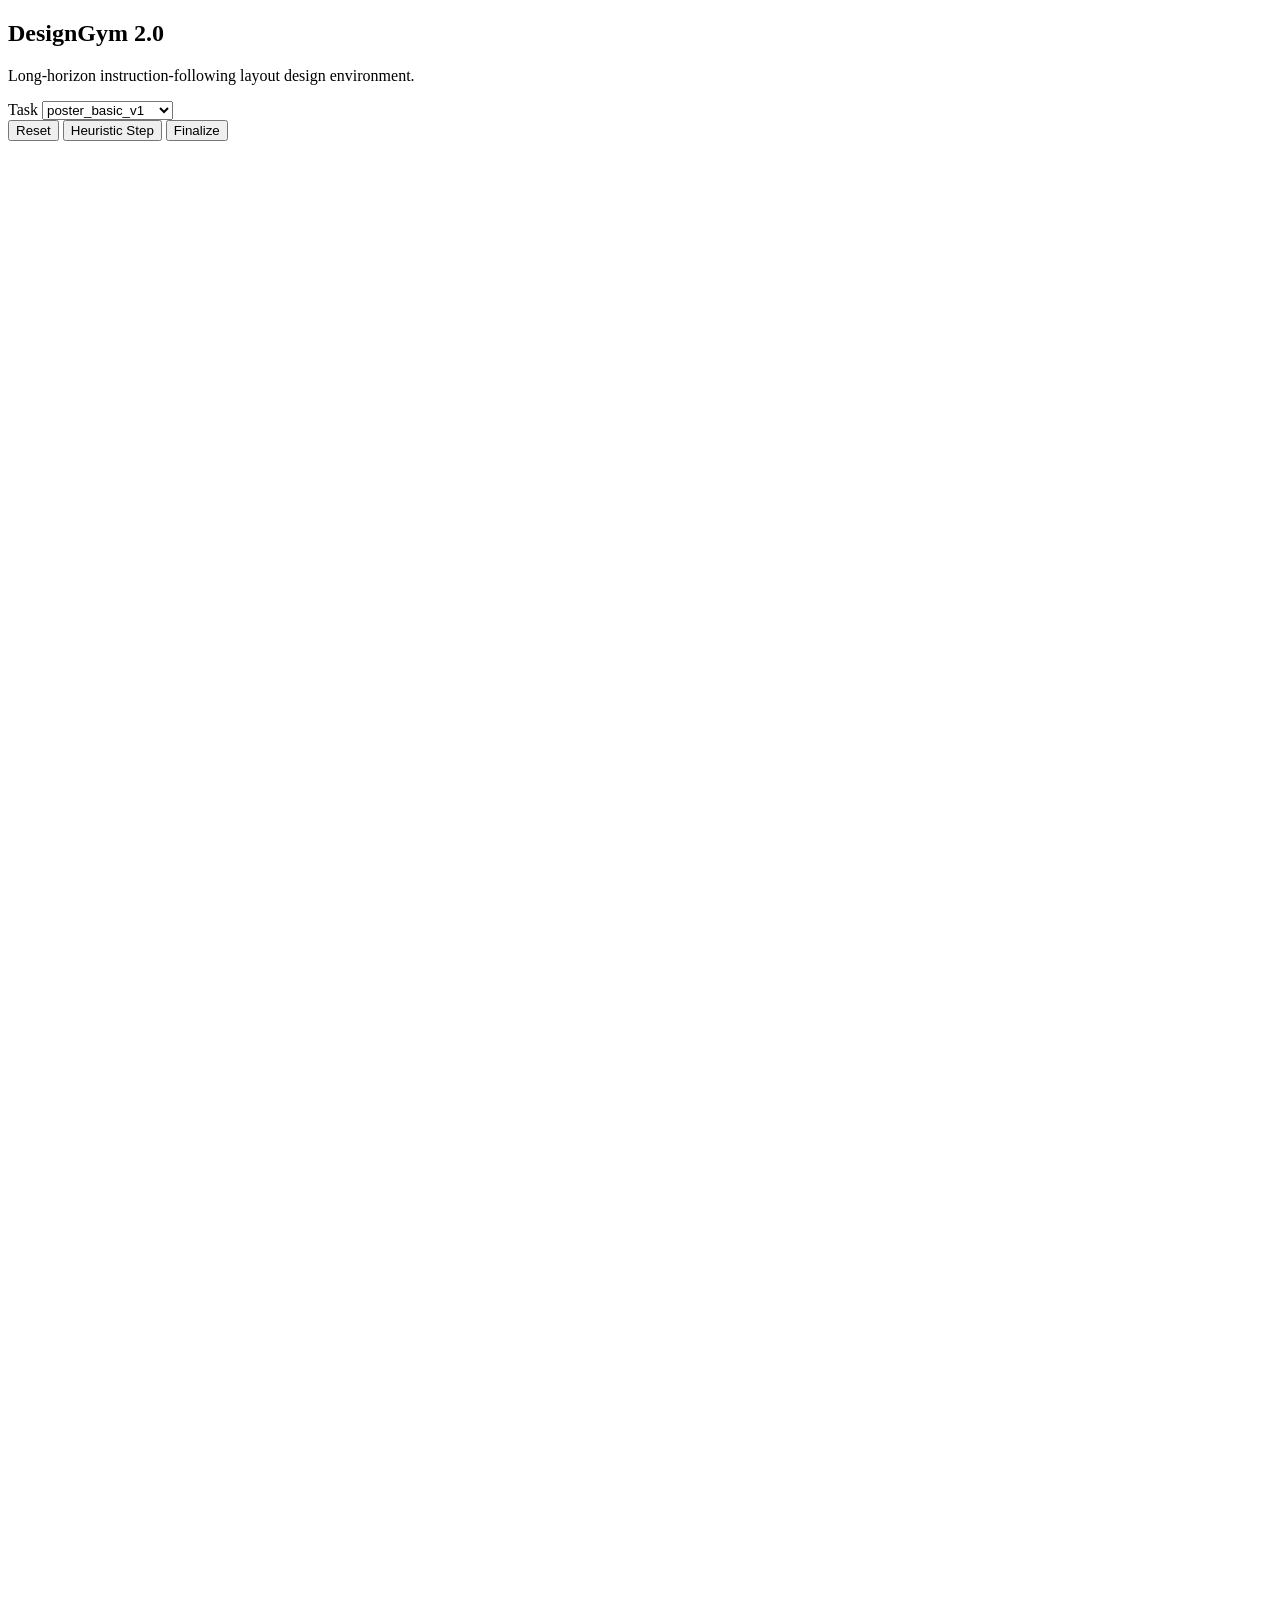
==== web/index.html @ 19723fe8 "Bust Space web UI cache" ====
<!DOCTYPE html>
<html>
<head>
  <meta charset="utf-8" />
  <title>DesignGym 2.0 Demo</title>
  <link rel="stylesh<link rel="stylesheet" href="/web/style.css?v=5" />
</head>
<body>
  <main>
    <section class="panel">
      <h1>DesignGym 2.0</h1>
      <p>Long-horizon instruction-following layout design environment.</p>

      <label>Task</label>
      <select id="task">
        <option value="poster_basic_v1">poster_basic_v1</option>
        <option value="editorial_cover_v1">editorial_cover_v1</option>
        <option value="dense_flyer_v1">dense_flyer_v1</option>
      </select>

      <div class="buttons">
        <button id="reset">Reset</button>
        <button id="step">Heuristic Step</button>
        <button id="finalize">Finalize</button>
      </div>

      <pre id="brief"></pre>
      <pre id="metrics"></pre>
    </section>

    <section class="canvas-panel">
      <svg id="canvas" viewBox="0 0 800 1000"></svg>
      <pre id="history"></pre>
    </section>
  </main>

<script src="/web/app.js?v=5"></script>
</body>
</html>
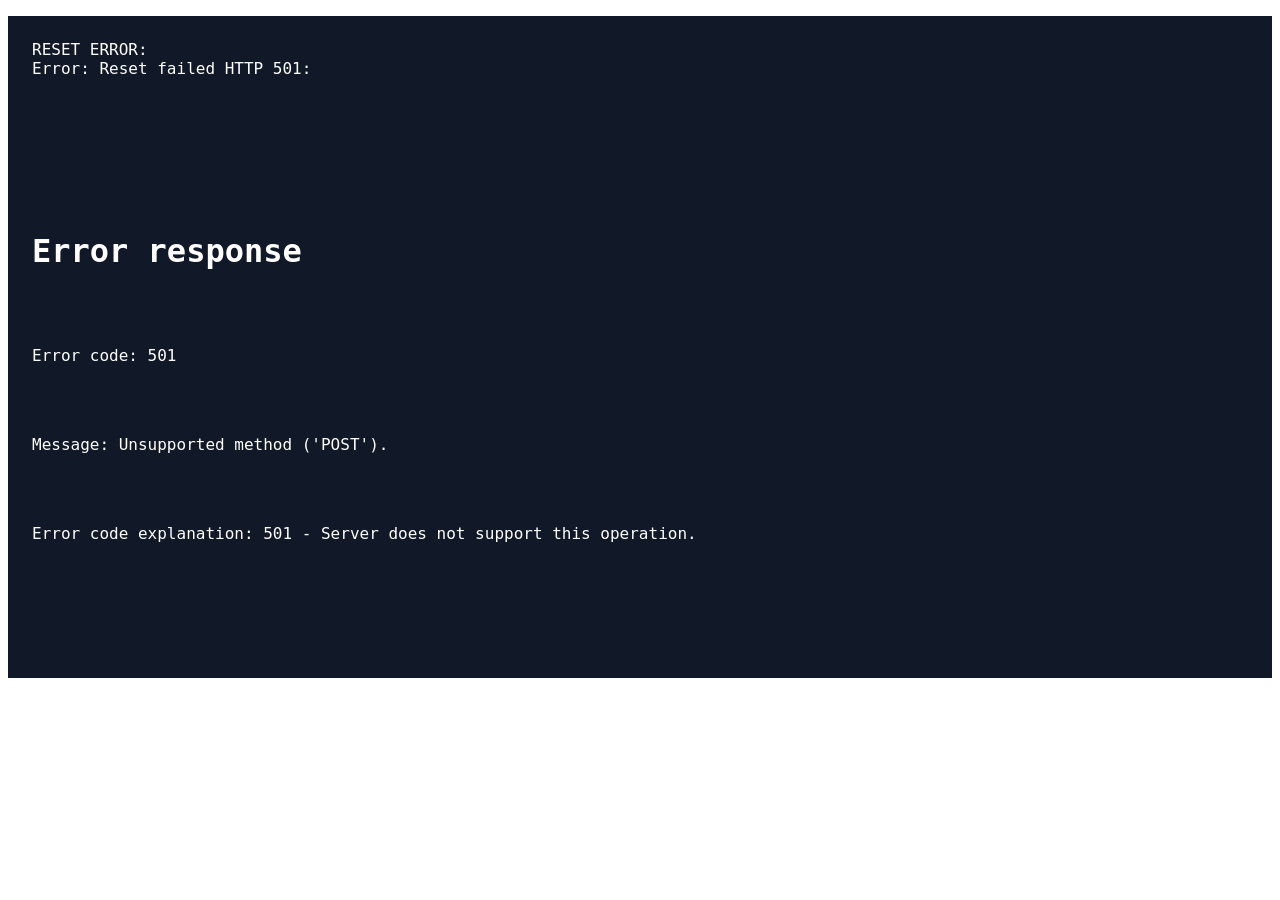
==== commit b6fa39b6: "Fix HF Space web UI routing" ====
--- a/web/index.html
+++ b/web/index.html
@@ -3,7 +3,7 @@
 <head>
   <meta charset="utf-8" />
   <title>DesignGym 2.0 Demo</title>
-  <link rel="stylesh<link rel="stylesheet" href="/web/style.css?v=5" />
+<link rel="stylesheet" href="/web/style.css?v=5" />
 </head>
 <body>
   <main>
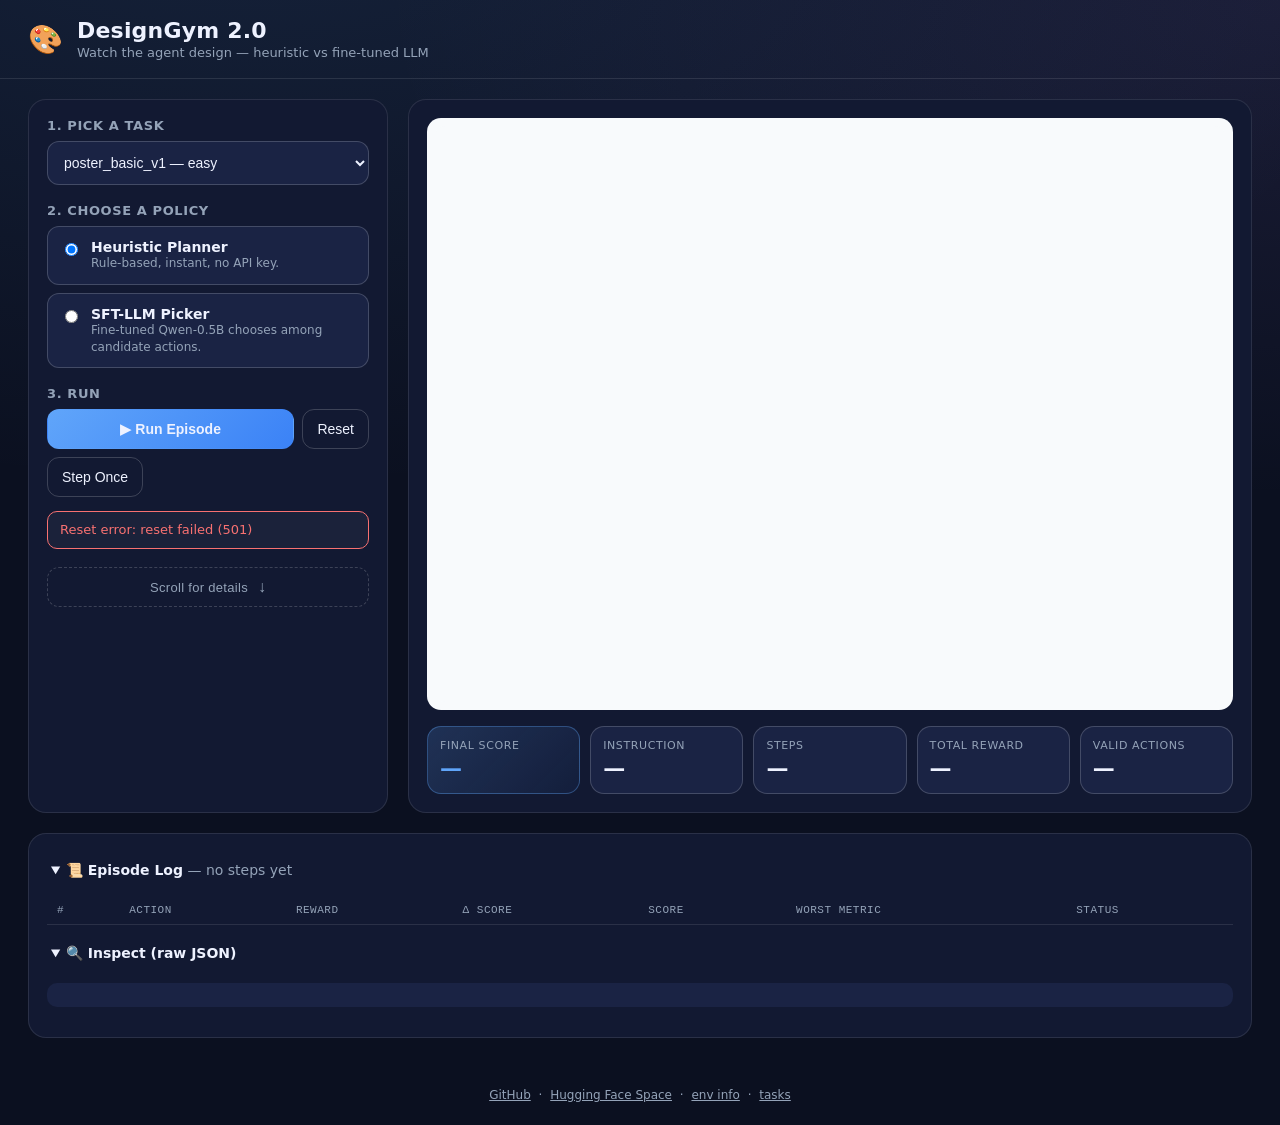
==== commit e10cbd57: "Round 2: live demo + blog + GRPO+BoN pipeline polish - web: rebuild demo UI as task picker + policy " ====
--- a/web/index.html
+++ b/web/index.html
@@ -1,39 +1,129 @@
 <!DOCTYPE html>
-<html>
+<html lang="en">
 <head>
   <meta charset="utf-8" />
-  <title>DesignGym 2.0 Demo</title>
-<link rel="stylesheet" href="/web/style.css?v=5" />
+  <title>DesignGym 2.0 — Live Demo</title>
+  <meta name="viewport" content="width=device-width, initial-scale=1" />
+  <link rel="stylesheet" href="/web/style.css?v=10" />
 </head>
 <body>
+  <header class="topbar">
+    <div class="brand">
+      <span class="logo">🎨</span>
+      <div>
+        <h1>DesignGym 2.0</h1>
+        <p class="tag">Watch the agent design — heuristic vs fine-tuned LLM</p>
+      </div>
+    </div>
+  </header>
+
   <main>
-    <section class="panel">
-      <h1>DesignGym 2.0</h1>
-      <p>Long-horizon instruction-following layout design environment.</p>
-
-      <label>Task</label>
-      <select id="task">
-        <option value="poster_basic_v1">poster_basic_v1</option>
-        <option value="editorial_cover_v1">editorial_cover_v1</option>
-        <option value="dense_flyer_v1">dense_flyer_v1</option>
+    <section class="control-panel">
+      <h2>1. Pick a task</h2>
+      <select id="task" class="big-select">
+        <option value="poster_basic_v1">poster_basic_v1 — easy</option>
+        <option value="editorial_cover_v1">editorial_cover_v1 — medium</option>
+        <option value="dense_flyer_v1">dense_flyer_v1 — hard</option>
       </select>
 
-      <div class="buttons">
-        <button id="reset">Reset</button>
-        <button id="step">Heuristic Step</button>
-        <button id="finalize">Finalize</button>
+      <h2>2. Choose a policy</h2>
+      <div class="policy-pick">
+        <label class="policy-card" data-policy="heuristic">
+          <input type="radio" name="policy" value="heuristic" checked />
+          <div>
+            <strong>Heuristic Planner</strong>
+            <span>Rule-based, instant, no API key.</span>
+          </div>
+        </label>
+        <label class="policy-card" data-policy="sft" id="policy-sft">
+          <input type="radio" name="policy" value="sft" />
+          <div>
+            <strong>SFT-LLM Picker</strong>
+            <span>Fine-tuned Qwen-0.5B chooses among candidate actions.</span>
+          </div>
+        </label>
       </div>
 
-      <pre id="brief"></pre>
-      <pre id="metrics"></pre>
+      <h2>3. Run</h2>
+      <div class="actions">
+        <button id="run" class="primary">▶ Run Episode</button>
+        <button id="reset" class="ghost">Reset</button>
+        <button id="step" class="ghost">Step Once</button>
+      </div>
+
+      <div id="status" class="status muted">Idle. Pick a task and click Run.</div>
+
+      <button id="scroll-details" class="scroll-pointer" type="button" aria-label="Scroll to episode details">
+        <span class="scroll-pointer-text">Scroll for details</span>
+        <span class="scroll-pointer-arrow" aria-hidden="true">↓</span>
+      </button>
     </section>
 
     <section class="canvas-panel">
-      <svg id="canvas" viewBox="0 0 800 1000"></svg>
-      <pre id="history"></pre>
+      <div class="canvas-wrap">
+        <svg id="canvas" viewBox="0 0 800 1000" preserveAspectRatio="xMidYMid meet"></svg>
+      </div>
+
+      <div class="scoreboard">
+        <div class="score-card primary-score">
+          <span class="label">Final Score</span>
+          <strong id="score-final">—</strong>
+        </div>
+        <div class="score-card">
+          <span class="label">Instruction</span>
+          <strong id="score-instr">—</strong>
+        </div>
+        <div class="score-card">
+          <span class="label">Steps</span>
+          <strong id="score-steps">—</strong>
+        </div>
+        <div class="score-card">
+          <span class="label">Total Reward</span>
+          <strong id="score-reward">—</strong>
+        </div>
+        <div class="score-card">
+          <span class="label">Valid Actions</span>
+          <strong id="score-valid">—</strong>
+        </div>
+      </div>
     </section>
   </main>
 
-<script src="/web/app.js?v=5"></script>
+  <section class="log-panel">
+    <details open>
+      <summary><strong>📜 Episode Log</strong> <span id="log-count" class="muted">— no steps yet</span></summary>
+      <table id="log-table">
+        <thead>
+          <tr>
+            <th>#</th>
+            <th>Action</th>
+            <th>Reward</th>
+            <th>Δ Score</th>
+            <th>Score</th>
+            <th>Worst metric</th>
+            <th>Status</th>
+          </tr>
+        </thead>
+        <tbody id="log-body"></tbody>
+      </table>
+    </details>
+
+    <details open>
+      <summary><strong>🔍 Inspect (raw JSON)</strong></summary>
+      <pre id="raw-summary" class="raw"></pre>
+    </details>
+  </section>
+
+  <footer>
+    <a href="https://github.com/canboyedits/DesignGym" target="_blank">GitHub</a>
+    ·
+    <a href="https://huggingface.co/spaces/yashvyasop/DesignGym" target="_blank">Hugging Face Space</a>
+    ·
+    <a href="/info" target="_blank">env info</a>
+    ·
+    <a href="/tasks" target="_blank">tasks</a>
+  </footer>
+
+  <script src="/web/app.js?v=10"></script>
 </body>
-</html>+</html>
--- a/web/style.css
+++ b/web/style.css
@@ -0,0 +1,278 @@
+:root {
+  --bg: #0b1020;
+  --panel: #121932;
+  --panel-2: #1a2344;
+  --line: rgba(255, 255, 255, 0.10);
+  --line-2: rgba(255, 255, 255, 0.18);
+  --text: #eef2ff;
+  --muted: #94a3b8;
+  --accent: #60a5fa;
+  --accent-strong: #3b82f6;
+  --green: #34d399;
+  --amber: #fbbf24;
+  --red: #f87171;
+}
+
+* { box-sizing: border-box; }
+
+body {
+  margin: 0;
+  font-family: Inter, system-ui, -apple-system, "Segoe UI", Roboto, Helvetica, Arial, sans-serif;
+  background: radial-gradient(1200px 600px at 20% -10%, rgba(96, 165, 250, 0.12), transparent),
+              radial-gradient(900px 500px at 100% 0%, rgba(167, 139, 250, 0.10), transparent),
+              var(--bg);
+  color: var(--text);
+  min-height: 100vh;
+}
+
+h1, h2, h3 { margin: 0; }
+
+.topbar {
+  display: flex;
+  justify-content: space-between;
+  align-items: center;
+  padding: 18px 28px;
+  border-bottom: 1px solid var(--line);
+}
+
+.brand { display: flex; align-items: center; gap: 14px; }
+.logo { font-size: 28px; }
+.brand h1 { font-size: 22px; letter-spacing: 0.2px; }
+.tag { margin: 2px 0 0; color: var(--muted); font-size: 13px; }
+
+.badges { display: flex; gap: 8px; }
+.badge {
+  font-size: 12px;
+  padding: 6px 10px;
+  border-radius: 999px;
+  border: 1px solid var(--line-2);
+  background: var(--panel);
+  color: var(--text);
+}
+
+main {
+  display: grid;
+  grid-template-columns: 360px 1fr;
+  gap: 20px;
+  padding: 20px 28px;
+}
+
+.control-panel, .canvas-panel, .log-panel {
+  background: var(--panel);
+  border: 1px solid var(--line);
+  border-radius: 18px;
+  padding: 18px;
+}
+
+.control-panel h2 {
+  font-size: 13px;
+  text-transform: uppercase;
+  letter-spacing: 0.6px;
+  color: var(--muted);
+  margin: 18px 0 8px;
+}
+.control-panel h2:first-child { margin-top: 0; }
+
+.big-select {
+  width: 100%;
+  font-size: 14px;
+  padding: 12px;
+  border-radius: 12px;
+  border: 1px solid var(--line-2);
+  background: var(--panel-2);
+  color: var(--text);
+}
+
+.policy-pick { display: flex; flex-direction: column; gap: 8px; }
+.policy-card {
+  display: flex;
+  gap: 10px;
+  align-items: flex-start;
+  padding: 12px;
+  border: 1px solid var(--line-2);
+  border-radius: 12px;
+  background: var(--panel-2);
+  cursor: pointer;
+  transition: border-color 120ms ease, background 120ms ease;
+}
+.policy-card:hover { border-color: var(--accent); }
+.policy-card input { margin-top: 4px; }
+.policy-card div { display: flex; flex-direction: column; }
+.policy-card strong { font-size: 14px; }
+.policy-card span { color: var(--muted); font-size: 12px; line-height: 1.4; }
+
+.actions { display: flex; flex-wrap: wrap; gap: 8px; }
+button {
+  font-size: 14px;
+  padding: 11px 14px;
+  border-radius: 12px;
+  border: 1px solid var(--line-2);
+  background: var(--panel-2);
+  color: var(--text);
+  cursor: pointer;
+  transition: transform 80ms ease, background 120ms ease, border-color 120ms ease;
+}
+button:hover { border-color: var(--accent); }
+button:active { transform: translateY(1px); }
+button.primary {
+  background: linear-gradient(135deg, var(--accent), var(--accent-strong));
+  border-color: transparent;
+  font-weight: 600;
+  flex: 1;
+  min-width: 160px;
+}
+button.ghost { background: transparent; }
+button:disabled { opacity: 0.5; cursor: not-allowed; }
+
+.status {
+  margin-top: 14px;
+  font-size: 13px;
+  padding: 10px 12px;
+  border-radius: 10px;
+  background: rgba(255, 255, 255, 0.04);
+  border: 1px dashed var(--line-2);
+  min-height: 38px;
+}
+.status.running { border-style: solid; border-color: var(--accent); color: var(--accent); }
+.status.success { border-style: solid; border-color: var(--green); color: var(--green); }
+.status.error   { border-style: solid; border-color: var(--red); color: var(--red); }
+.muted { color: var(--muted); }
+
+.scroll-pointer {
+  margin-top: 18px;
+  width: 100%;
+  display: flex;
+  align-items: center;
+  justify-content: center;
+  gap: 10px;
+  padding: 10px 14px;
+  font-size: 13px;
+  color: var(--muted);
+  background: transparent;
+  border: 1px dashed var(--line-2);
+  border-radius: 12px;
+  cursor: pointer;
+  transition: color 120ms ease, border-color 120ms ease, background 120ms ease;
+}
+.scroll-pointer:hover {
+  color: var(--accent);
+  border-color: var(--accent);
+  background: rgba(96, 165, 250, 0.06);
+}
+.scroll-pointer-text { letter-spacing: 0.3px; }
+.scroll-pointer-arrow {
+  font-size: 16px;
+  display: inline-block;
+  animation: scroll-bounce 1.6s ease-in-out infinite;
+}
+@keyframes scroll-bounce {
+  0%, 100% { transform: translateY(0); opacity: 0.85; }
+  50%      { transform: translateY(4px); opacity: 1; }
+}
+@media (prefers-reduced-motion: reduce) {
+  .scroll-pointer-arrow { animation: none; }
+}
+
+.canvas-panel {
+  display: flex;
+  flex-direction: column;
+  gap: 16px;
+}
+.canvas-wrap {
+  background: #f8fafc;
+  border-radius: 14px;
+  padding: 8px;
+  display: flex;
+  justify-content: center;
+}
+#canvas {
+  width: 100%;
+  max-height: 64vh;
+  background: #f8fafc;
+  border-radius: 10px;
+}
+
+.scoreboard {
+  display: grid;
+  grid-template-columns: repeat(5, 1fr);
+  gap: 10px;
+}
+.score-card {
+  background: var(--panel-2);
+  border: 1px solid var(--line-2);
+  border-radius: 14px;
+  padding: 12px;
+  display: flex;
+  flex-direction: column;
+  gap: 4px;
+}
+.score-card .label {
+  font-size: 11px;
+  letter-spacing: 0.6px;
+  text-transform: uppercase;
+  color: var(--muted);
+}
+.score-card strong {
+  font-size: 22px;
+  font-feature-settings: "tnum";
+}
+.score-card.primary-score {
+  background: linear-gradient(135deg, rgba(96, 165, 250, 0.18), rgba(59, 130, 246, 0.05));
+  border-color: rgba(96, 165, 250, 0.35);
+}
+.score-card.primary-score strong { color: var(--accent); }
+
+.log-panel {
+  margin: 0 28px 28px;
+}
+.log-panel details { margin-bottom: 10px; }
+.log-panel summary {
+  cursor: pointer;
+  padding: 10px 4px;
+  font-size: 14px;
+  color: var(--text);
+}
+.log-panel summary:hover { color: var(--accent); }
+
+#log-table {
+  width: 100%;
+  border-collapse: collapse;
+  font-size: 13px;
+  margin-top: 8px;
+  font-family: ui-monospace, SFMono-Regular, Menlo, monospace;
+}
+#log-table th, #log-table td {
+  padding: 8px 10px;
+  border-bottom: 1px solid var(--line);
+  text-align: left;
+}
+#log-table th { color: var(--muted); font-weight: 500; font-size: 11px; text-transform: uppercase; letter-spacing: 0.5px; }
+#log-table td.delta-pos { color: var(--green); }
+#log-table td.delta-neg { color: var(--red); }
+#log-table tr.error-row td { color: var(--amber); }
+
+pre.raw {
+  white-space: pre-wrap;
+  word-break: break-word;
+  background: var(--panel-2);
+  border-radius: 10px;
+  padding: 12px;
+  font-size: 12px;
+  color: #cbd5e1;
+  max-height: 360px;
+  overflow: auto;
+}
+
+footer {
+  text-align: center;
+  padding: 22px;
+  color: var(--muted);
+  font-size: 12px;
+}
+footer a { color: var(--muted); margin: 0 4px; }
+footer a:hover { color: var(--accent); }
+
+@media (max-width: 900px) {
+  main { grid-template-columns: 1fr; }
+  .scoreboard { grid-template-columns: repeat(2, 1fr); }
+}
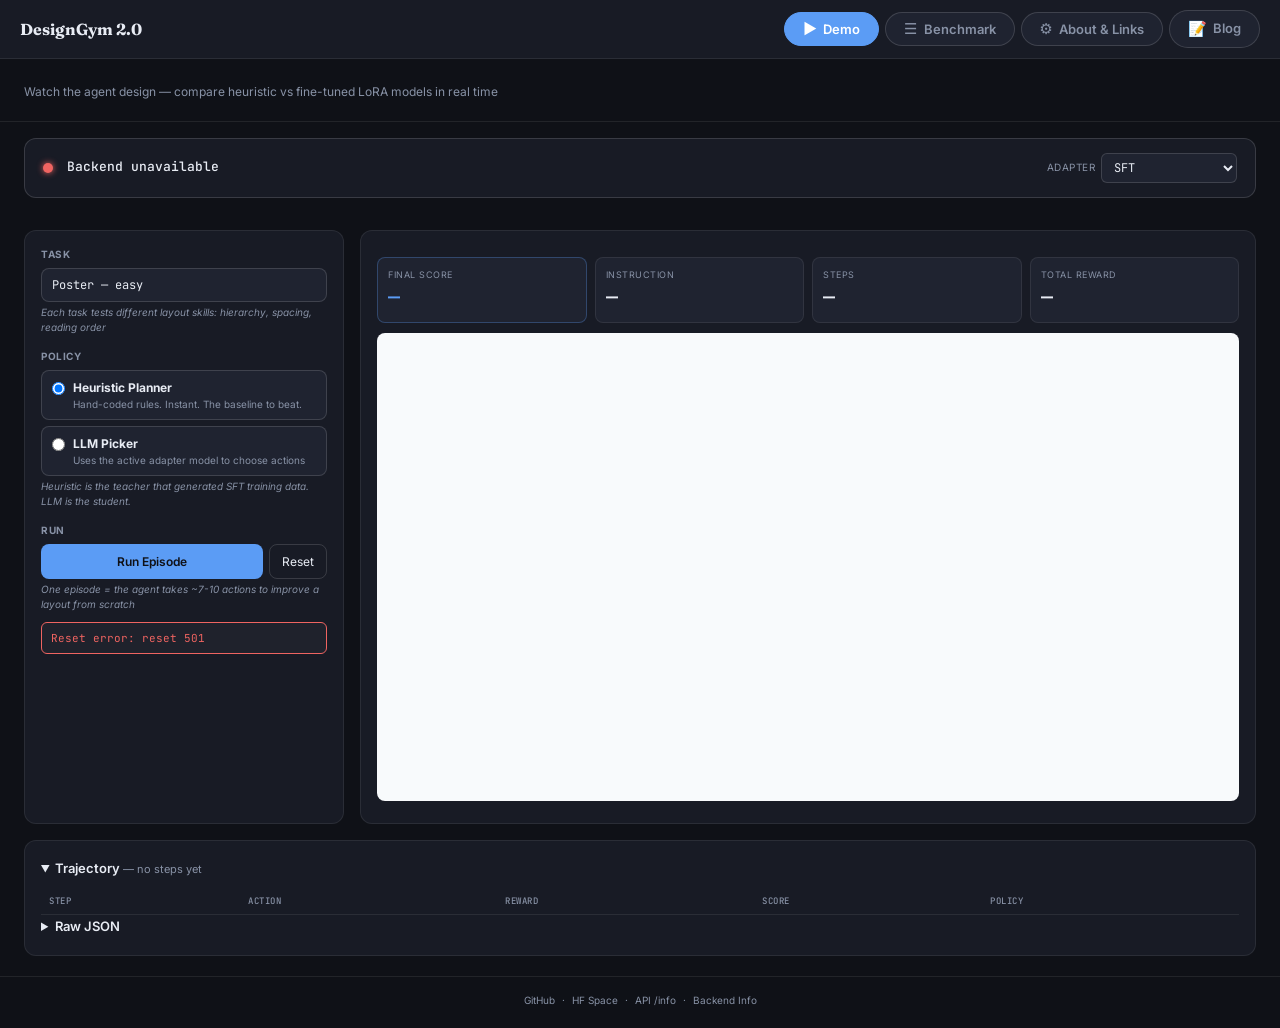
==== commit 4fc044f8: "UI Changes" ====
--- a/web/index.html
+++ b/web/index.html
@@ -4,126 +4,611 @@
   <meta charset="utf-8" />
   <title>DesignGym 2.0 — Live Demo</title>
   <meta name="viewport" content="width=device-width, initial-scale=1" />
-  <link rel="stylesheet" href="/web/style.css?v=10" />
+  <link rel="preconnect" href="https://fonts.googleapis.com" />
+  <link rel="preconnect" href="https://fonts.gstatic.com" crossorigin />
+  <link href="https://fonts.googleapis.com/css2?family=Fraunces:opsz,wght@9..144,400;9..144,700&family=Inter:wght@400;500;600&family=JetBrains+Mono:wght@400;500&display=swap" rel="stylesheet" />
+  <style>
+    :root{
+      --bg:#0f1117;--s1:#181b25;--s2:#1f2330;--s3:#262a38;
+      --bd:rgba(255,255,255,.08);--bd2:rgba(255,255,255,.14);
+      --tx:#e8ecf4;--mt:#8892a6;--ac:#5b9cf5;--gn:#3dd68c;
+      --am:#f0b429;--rd:#ef6461;
+      --ff:'Inter',system-ui,sans-serif;
+      --fm:'JetBrains Mono',ui-monospace,monospace;
+      --fd:'Fraunces',Georgia,serif;
+    }
+    *,*::before,*::after{box-sizing:border-box;margin:0}
+    body{font-family:var(--ff);background:var(--bg);color:var(--tx);line-height:1.5;min-height:100vh}
+    a{color:var(--ac);text-decoration:none}a:hover{text-decoration:underline}
+
+    /* ── NAV TABS ── */
+    .tab-bar{display:flex;gap:6px;padding:10px 20px;background:var(--s1);border-bottom:1px solid var(--bd);position:sticky;top:0;z-index:90;align-items:center}
+    .tab-bar-title{font-family:var(--fd);font-size:16px;font-weight:700;margin-right:auto;white-space:nowrap}
+    .tab-btn{display:inline-flex;align-items:center;gap:6px;padding:8px 18px;font-family:var(--ff);font-size:13px;font-weight:600;color:var(--mt);background:var(--s2);border:1px solid var(--bd2);border-radius:999px;cursor:pointer;transition:all .15s;white-space:nowrap}
+    .tab-btn:hover{color:var(--tx);background:var(--s3);border-color:var(--ac)}
+    .tab-btn.active{color:#fff;background:var(--ac);border-color:var(--ac)}
+    .tab-ico{font-size:15px;line-height:1}
+    .blog-link{display:inline-flex;align-items:center;gap:6px;padding:8px 18px;font-family:var(--ff);font-size:13px;font-weight:600;color:var(--mt);background:var(--s2);border:1px solid var(--bd2);border-radius:999px;cursor:pointer;transition:all .15s;white-space:nowrap;text-decoration:none}
+    .blog-link:hover{color:#fff;background:#d4629a;border-color:#d4629a;text-decoration:none}
+    .tab-page{display:none;padding:0}.tab-page.active{display:block}
+
+    /* ── HEADER ── */
+    .hdr{padding:20px 24px;border-bottom:1px solid var(--bd)}
+    .hdr h1{font-family:var(--fd);font-size:22px;font-weight:700}
+    .hdr-sub{color:var(--mt);font-size:12px;margin-top:4px}
+
+    /* ── BACKEND CARD ── */
+    .bc{margin:16px 24px;background:var(--s1);border:1px solid var(--bd2);border-radius:12px;padding:14px 18px;display:flex;align-items:center;gap:14px;flex-wrap:wrap}
+    .dot{width:10px;height:10px;border-radius:50%;flex-shrink:0}
+    .dot-g{background:var(--gn);box-shadow:0 0 6px var(--gn)}.dot-a{background:var(--am);box-shadow:0 0 6px var(--am)}.dot-r{background:var(--rd);box-shadow:0 0 6px var(--rd)}.dot-m{background:var(--mt)}
+    .bc-info{flex:1;min-width:200px}
+    .bc-lbl{font-family:var(--fm);font-size:13px;font-weight:500}
+    .bc-det{color:var(--mt);font-size:11px;margin-top:2px}
+    .sw{display:flex;align-items:center;gap:6px}
+    .sw label{font-size:10px;color:var(--mt);text-transform:uppercase;letter-spacing:.5px}
+    .sw select{font-family:var(--fm);font-size:12px;padding:5px 8px;border-radius:6px;border:1px solid var(--bd2);background:var(--s2);color:var(--tx)}
+
+    /* ── PANELS ── */
+    .grid2{display:grid;grid-template-columns:320px 1fr;gap:16px;padding:16px 24px}
+    @media(max-width:860px){.grid2{grid-template-columns:1fr}}
+    .pnl{background:var(--s1);border:1px solid var(--bd);border-radius:12px;padding:16px}
+    .pnl h2{font-size:10px;text-transform:uppercase;letter-spacing:.6px;color:var(--mt);margin:14px 0 6px}.pnl h2:first-child{margin-top:0}
+
+    /* controls */
+    .sel{width:100%;font-family:var(--fm);font-size:12px;padding:8px 10px;border-radius:8px;border:1px solid var(--bd2);background:var(--s2);color:var(--tx);-webkit-appearance:none;appearance:none}
+    .pol-pick{display:flex;flex-direction:column;gap:6px}
+    .pol-c{display:flex;gap:8px;align-items:flex-start;padding:8px 10px;border:1px solid var(--bd2);border-radius:8px;background:var(--s2);cursor:pointer;transition:border-color .12s}
+    .pol-c:hover{border-color:var(--ac)}.pol-c input{margin-top:3px}
+    .pol-c div{display:flex;flex-direction:column}.pol-c strong{font-size:12px}.pol-c .desc{color:var(--mt);font-size:10px;line-height:1.4}
+    .help-tip{display:block;color:var(--mt);font-size:10px;margin-top:3px;font-style:italic}
+
+    .acts{display:flex;gap:6px;margin-top:4px}
+    button{font-family:var(--ff);font-size:12px;padding:9px 12px;border-radius:8px;border:1px solid var(--bd2);background:var(--s2);color:var(--tx);cursor:pointer;transition:border-color .12s,background .12s}
+    button:hover{border-color:var(--ac)}button:disabled{opacity:.35;cursor:not-allowed}
+    button.pri{background:var(--ac);border-color:transparent;color:#0f1117;font-weight:600;flex:1;min-width:120px}
+    button.pri:hover{background:#7ab4f7}
+    button.sec{background:transparent}
+
+    .sts{margin-top:10px;font-size:11px;font-family:var(--fm);padding:7px 9px;border-radius:6px;background:rgba(255,255,255,.03);border:1px dashed var(--bd2);min-height:32px}
+    .sts.run{border-style:solid;border-color:var(--ac);color:var(--ac)}
+    .sts.ok{border-style:solid;border-color:var(--gn);color:var(--gn)}
+    .sts.err{border-style:solid;border-color:var(--rd);color:var(--rd)}
+
+    /* loading spinner */
+    @keyframes spin{to{transform:rotate(360deg)}}
+    .spinner{display:inline-block;width:14px;height:14px;border:2px solid var(--bd2);border-top-color:var(--ac);border-radius:50%;animation:spin .7s linear infinite;vertical-align:middle;margin-right:6px}
+
+    /* metrics */
+    .mrow{display:grid;grid-template-columns:repeat(4,1fr);gap:8px;margin-top:10px}
+    @media(max-width:600px){.mrow{grid-template-columns:repeat(2,1fr)}}
+    .mc{background:var(--s2);border:1px solid var(--bd);border-radius:8px;padding:10px;display:flex;flex-direction:column;gap:1px}
+    .mc .ml{font-size:9px;text-transform:uppercase;letter-spacing:.5px;color:var(--mt)}
+    .mc .mv{font-family:var(--fm);font-size:20px;font-weight:500;font-feature-settings:"tnum"}
+    .mc.hi{border-color:rgba(91,156,245,.3)}.mc.hi .mv{color:var(--ac)}
+
+    /* canvas */
+    #canvas{width:100%;max-height:52vh;background:#f8fafc;border-radius:8px;margin-top:10px}
+
+    /* trajectory */
+    .trj{margin:0 24px 20px;background:var(--s1);border:1px solid var(--bd);border-radius:12px;padding:16px}
+    .trj summary{cursor:pointer;font-size:13px;font-weight:600;padding:2px 0}.trj summary:hover{color:var(--ac)}
+    .trj-ct{color:var(--mt);font-weight:400;font-size:11px}
+    table.t{width:100%;border-collapse:collapse;font-size:11px;font-family:var(--fm);margin-top:8px}
+    table.t th,table.t td{padding:6px 8px;border-bottom:1px solid var(--bd);text-align:left}
+    table.t th{font-size:9px;text-transform:uppercase;letter-spacing:.5px;color:var(--mt);font-weight:500}
+    .rp{color:var(--gn)}.rn{color:var(--rd)}.rz{color:var(--mt)}
+    .bg{display:inline-block;font-size:9px;padding:2px 6px;border-radius:5px;font-weight:500;letter-spacing:.3px}
+    .bg-ft{background:rgba(61,214,140,.15);color:var(--gn)}.bg-h{background:rgba(136,146,166,.15);color:var(--mt)}
+    .bg-rt{background:rgba(240,180,41,.15);color:var(--am)}.bg-b{background:rgba(240,180,41,.15);color:var(--am)}
+    .bg-fb{background:rgba(239,100,97,.15);color:var(--rd)}
+    pre.raw{white-space:pre-wrap;word-break:break-word;background:var(--s2);border-radius:6px;padding:8px;font-size:10px;color:#9ca8be;max-height:260px;overflow:auto;margin-top:6px}
+
+    /* ── BENCHMARK TAB ── */
+    .bm{padding:20px 24px;max-width:900px}
+    .bm h2{font-family:var(--fd);font-size:18px;margin:24px 0 8px;color:var(--tx)}.bm h2:first-child{margin-top:0}
+    .bm p{color:var(--mt);font-size:13px;line-height:1.6;margin:6px 0}
+    .bm table{width:100%;border-collapse:collapse;font-size:12px;font-family:var(--fm);margin:10px 0 16px}
+    .bm th,.bm td{padding:8px 10px;border-bottom:1px solid var(--bd);text-align:left}
+    .bm th{font-size:10px;text-transform:uppercase;color:var(--mt);font-weight:500}
+    .bm .win{color:var(--gn);font-weight:600}
+    .bm .tag{display:inline-block;font-size:10px;padding:2px 8px;border-radius:4px;font-weight:500}
+    .bm .tag-g{background:rgba(61,214,140,.12);color:var(--gn)}
+    .bm .tag-a{background:rgba(240,180,41,.12);color:var(--am)}
+    .bm .tag-r{background:rgba(239,100,97,.12);color:var(--rd)}
+    .bm blockquote{border-left:3px solid var(--ac);padding:8px 14px;margin:10px 0;background:rgba(91,156,245,.06);border-radius:0 6px 6px 0;font-size:12px;color:var(--mt)}
+    .bm ul{color:var(--mt);font-size:13px;padding-left:20px;margin:6px 0}
+    .bm li{margin:4px 0}
+    .bm code{font-family:var(--fm);font-size:11px;background:var(--s2);padding:1px 5px;border-radius:3px}
+    .bm a{color:var(--ac)}
+
+    /* ── ABOUT TAB ── */
+    .abt{padding:20px 24px;max-width:900px}
+    .abt h2{font-family:var(--fd);font-size:18px;margin:24px 0 8px}.abt h2:first-child{margin-top:0}
+    .abt h3{font-size:14px;margin:16px 0 6px;color:var(--tx)}
+    .abt p{color:var(--mt);font-size:13px;line-height:1.6;margin:6px 0}
+    .abt a{color:var(--ac)}
+    .abt ul{color:var(--mt);font-size:13px;padding-left:20px}
+    .abt li{margin:4px 0}
+    .abt code{font-family:var(--fm);font-size:11px;background:var(--s2);padding:1px 5px;border-radius:3px}
+    .link-grid{display:grid;grid-template-columns:repeat(auto-fill,minmax(260px,1fr));gap:10px;margin:12px 0}
+    .link-card{background:var(--s1);border:1px solid var(--bd2);border-radius:10px;padding:12px 14px;transition:border-color .12s}
+    .link-card:hover{border-color:var(--ac);text-decoration:none}
+    .link-card .lc-t{font-size:13px;font-weight:600;color:var(--tx)}
+    .link-card .lc-d{font-size:11px;color:var(--mt);margin-top:3px}
+    .abt img{max-width:100%;border-radius:8px;margin:10px 0}
+
+    /* ── FOOTER ── */
+    footer{text-align:center;padding:16px;font-size:10px;color:var(--mt);border-top:1px solid var(--bd)}
+    footer a{color:var(--mt);margin:0 4px}footer a:hover{color:var(--ac)}
+    .fenv{margin-top:4px;font-family:var(--fm);font-size:9px;color:rgba(255,255,255,.2)}
+  </style>
 </head>
 <body>
-  <header class="topbar">
-    <div class="brand">
-      <span class="logo">🎨</span>
-      <div>
-        <h1>DesignGym 2.0</h1>
-        <p class="tag">Watch the agent design — heuristic vs fine-tuned LLM</p>
-      </div>
+
+<!-- TAB BAR -->
+<nav class="tab-bar">
+  <span class="tab-bar-title">DesignGym 2.0</span>
+  <button class="tab-btn active" data-tab="demo"><span class="tab-ico">&#9654;</span> Demo</button>
+  <button class="tab-btn" data-tab="bench"><span class="tab-ico">&#9776;</span> Benchmark</button>
+  <button class="tab-btn" data-tab="about"><span class="tab-ico">&#9881;</span> About &amp; Links</button>
+  <a class="blog-link" href="https://huggingface.co/spaces/yashvyasop/DesignGym/blob/main/Blog.md" target="_blank"><span class="tab-ico">&#128221;</span> Blog</a>
+</nav>
+
+<!-- ==================== DEMO TAB ==================== -->
+<div class="tab-page active" id="page-demo">
+  <header class="hdr">
+    <p class="hdr-sub">Watch the agent design — compare heuristic vs fine-tuned LoRA models in real time</p>
+  </header>
+
+  <div class="bc" id="bc">
+    <div class="dot dot-m" id="bd"></div>
+    <div class="bc-info">
+      <div class="bc-lbl" id="bl">Checking backend...</div>
+      <div class="bc-det" id="bdet"></div>
     </div>
-  </header>
-
-  <main>
-    <section class="control-panel">
-      <h2>1. Pick a task</h2>
-      <select id="task" class="big-select">
-        <option value="poster_basic_v1">poster_basic_v1 — easy</option>
-        <option value="editorial_cover_v1">editorial_cover_v1 — medium</option>
-        <option value="dense_flyer_v1">dense_flyer_v1 — hard</option>
+    <div class="sw">
+      <label>Adapter</label>
+      <select id="asw">
+        <option value="sft">SFT</option>
+        <option value="grpo">GRPO</option>
+        <option value="base">Base (no LoRA)</option>
       </select>
-
-      <h2>2. Choose a policy</h2>
-      <div class="policy-pick">
-        <label class="policy-card" data-policy="heuristic">
-          <input type="radio" name="policy" value="heuristic" checked />
+    </div>
+  </div>
+
+  <div class="grid2">
+    <div class="pnl" id="ctrl">
+      <h2>Task</h2>
+      <select id="task" class="sel">
+        <option value="poster_basic_v1">Poster — easy</option>
+        <option value="editorial_cover_v1">Editorial Cover — medium</option>
+        <option value="dense_flyer_v1">Dense Flyer — hard</option>
+      </select>
+      <span class="help-tip">Each task tests different layout skills: hierarchy, spacing, reading order</span>
+
+      <h2>Policy</h2>
+      <div class="pol-pick">
+        <label class="pol-c">
+          <input type="radio" name="pol" value="heuristic" checked />
           <div>
             <strong>Heuristic Planner</strong>
-            <span>Rule-based, instant, no API key.</span>
+            <span class="desc">Hand-coded rules. Instant. The baseline to beat.</span>
           </div>
         </label>
-        <label class="policy-card" data-policy="sft" id="policy-sft">
-          <input type="radio" name="policy" value="sft" />
+        <label class="pol-c" id="pol-llm">
+          <input type="radio" name="pol" value="llm" />
           <div>
-            <strong>SFT-LLM Picker</strong>
-            <span>Fine-tuned Qwen-0.5B chooses among candidate actions.</span>
+            <strong id="llm-lbl">LLM Picker</strong>
+            <span class="desc" id="llm-desc">Uses the active adapter model to choose actions</span>
           </div>
         </label>
       </div>
-
-      <h2>3. Run</h2>
-      <div class="actions">
-        <button id="run" class="primary">▶ Run Episode</button>
-        <button id="reset" class="ghost">Reset</button>
-        <button id="step" class="ghost">Step Once</button>
+      <span class="help-tip">Heuristic is the teacher that generated SFT training data. LLM is the student.</span>
+
+      <h2>Run</h2>
+      <div class="acts">
+        <button id="run" class="pri">Run Episode</button>
+        <button id="rst" class="sec">Reset</button>
       </div>
-
-      <div id="status" class="status muted">Idle. Pick a task and click Run.</div>
-
-      <button id="scroll-details" class="scroll-pointer" type="button" aria-label="Scroll to episode details">
-        <span class="scroll-pointer-text">Scroll for details</span>
-        <span class="scroll-pointer-arrow" aria-hidden="true">↓</span>
-      </button>
-    </section>
-
-    <section class="canvas-panel">
-      <div class="canvas-wrap">
-        <svg id="canvas" viewBox="0 0 800 1000" preserveAspectRatio="xMidYMid meet"></svg>
+      <span class="help-tip">One episode = the agent takes ~7-10 actions to improve a layout from scratch</span>
+      <div id="sts" class="sts">Idle. Pick a task and click Run.</div>
+    </div>
+
+    <div class="pnl">
+      <div class="mrow">
+        <div class="mc hi"><span class="ml">Final Score</span><span class="mv" id="ms">—</span></div>
+        <div class="mc"><span class="ml">Instruction</span><span class="mv" id="mi">—</span></div>
+        <div class="mc"><span class="ml">Steps</span><span class="mv" id="mst">—</span></div>
+        <div class="mc"><span class="ml">Total Reward</span><span class="mv" id="mr">—</span></div>
       </div>
-
-      <div class="scoreboard">
-        <div class="score-card primary-score">
-          <span class="label">Final Score</span>
-          <strong id="score-final">—</strong>
-        </div>
-        <div class="score-card">
-          <span class="label">Instruction</span>
-          <strong id="score-instr">—</strong>
-        </div>
-        <div class="score-card">
-          <span class="label">Steps</span>
-          <strong id="score-steps">—</strong>
-        </div>
-        <div class="score-card">
-          <span class="label">Total Reward</span>
-          <strong id="score-reward">—</strong>
-        </div>
-        <div class="score-card">
-          <span class="label">Valid Actions</span>
-          <strong id="score-valid">—</strong>
-        </div>
-      </div>
-    </section>
-  </main>
-
-  <section class="log-panel">
+      <svg id="canvas" viewBox="0 0 800 1000" preserveAspectRatio="xMidYMid meet"></svg>
+    </div>
+  </div>
+
+  <div class="trj">
     <details open>
-      <summary><strong>📜 Episode Log</strong> <span id="log-count" class="muted">— no steps yet</span></summary>
-      <table id="log-table">
-        <thead>
-          <tr>
-            <th>#</th>
-            <th>Action</th>
-            <th>Reward</th>
-            <th>Δ Score</th>
-            <th>Score</th>
-            <th>Worst metric</th>
-            <th>Status</th>
-          </tr>
-        </thead>
-        <tbody id="log-body"></tbody>
+      <summary>Trajectory <span class="trj-ct" id="tc">— no steps yet</span></summary>
+      <table class="t">
+        <thead><tr><th>Step</th><th>Action</th><th>Reward</th><th>Score</th><th>Policy</th></tr></thead>
+        <tbody id="tb"></tbody>
       </table>
     </details>
-
-    <details open>
-      <summary><strong>🔍 Inspect (raw JSON)</strong></summary>
-      <pre id="raw-summary" class="raw"></pre>
+    <details>
+      <summary>Raw JSON</summary>
+      <pre class="raw" id="rj"></pre>
     </details>
-  </section>
-
-  <footer>
-    <a href="https://github.com/canboyedits/DesignGym" target="_blank">GitHub</a>
-    ·
-    <a href="https://huggingface.co/spaces/yashvyasop/DesignGym" target="_blank">Hugging Face Space</a>
-    ·
-    <a href="/info" target="_blank">env info</a>
-    ·
-    <a href="/tasks" target="_blank">tasks</a>
-  </footer>
-
-  <script src="/web/app.js?v=10"></script>
+  </div>
+</div>
+
+<!-- ==================== BENCHMARK TAB ==================== -->
+<div class="tab-page" id="page-bench">
+<div class="bm">
+  <h2>Benchmark Results</h2>
+  <p>36 episodes total: 4 backends &times; 3 tasks &times; 3 seeds. Deterministic environment, MPS (M1) inference. Every number is reproducible.</p>
+
+  <h2>Overall Performance</h2>
+  <table>
+    <thead><tr><th>Backend</th><th>Instruction Score</th><th>Total Reward</th><th>Avg Time</th><th>LLM Steer Rate</th></tr></thead>
+    <tbody>
+      <tr><td>Heuristic</td><td>0.5564</td><td>1.588</td><td class="win">0.0s</td><td>—</td></tr>
+      <tr><td>Base Qwen (no LoRA)</td><td>0.5367</td><td>1.679</td><td>11.5s</td><td>100%</td></tr>
+      <tr><td>SFT Fine-tuned</td><td>0.5557</td><td>1.789</td><td>16.8s</td><td>100%</td></tr>
+      <tr><td>GRPO Fine-tuned</td><td>0.5599</td><td class="win">1.854</td><td>12.0s</td><td>100%</td></tr>
+    </tbody>
+  </table>
+
+  <h2>Per-Task Breakdown</h2>
+  <table>
+    <thead><tr><th>Task</th><th>Backend</th><th>Instr Score</th><th>Total Reward</th></tr></thead>
+    <tbody>
+      <tr><td rowspan="4">Poster (easy)</td><td>Heuristic</td><td>0.5033</td><td>1.319</td></tr>
+      <tr><td>Base</td><td>0.5087</td><td>1.400</td></tr>
+      <tr><td>SFT</td><td>0.5238</td><td>1.435</td></tr>
+      <tr><td>GRPO</td><td>0.5129</td><td>1.455</td></tr>
+
+      <tr><td rowspan="4">Editorial (med)</td><td>Heuristic</td><td>0.5424</td><td>1.544</td></tr>
+      <tr><td>Base</td><td>0.4866</td><td>1.658</td></tr>
+      <tr><td>SFT</td><td>0.4878</td><td>1.894</td></tr>
+      <tr><td>GRPO</td><td>0.4795</td><td>1.966</td></tr>
+
+      <tr><td rowspan="4">Dense Flyer (hard)</td><td>Heuristic</td><td>0.6235</td><td>1.900</td></tr>
+      <tr><td>Base</td><td>0.6148</td><td>1.980</td></tr>
+      <tr><td>SFT</td><td class="win">0.6555</td><td>2.038</td></tr>
+      <tr><td>GRPO</td><td class="win">0.6872</td><td class="win">2.139</td></tr>
+    </tbody>
+  </table>
+
+  <h2>Honest Assessment</h2>
+  <blockquote>These results are real. No cherry-picking, no hidden runs. The environment is deterministic — re-run with the same seeds and you get the same numbers.</blockquote>
+
+  <p><span class="tag tag-g">What works</span></p>
+  <ul>
+    <li><strong>SFT eliminated 0% &rarr; 100% valid JSON</strong> — the biggest win. Base Qwen cannot speak the action format at all. After SFT it can.</li>
+    <li><strong>GRPO gets the highest total reward</strong> (1.854 avg) — it picks bolder, higher-payoff actions per step.</li>
+    <li><strong>On the hardest task (dense_flyer)</strong>, both fine-tuned models beat base on instruction score: SFT 0.655 vs base 0.615, GRPO 0.687 vs base 0.615.</li>
+    <li><strong>100% LLM steer rate</strong> — every step is model-driven, zero fallback to heuristic.</li>
+  </ul>
+
+  <p><span class="tag tag-a">What's honest</span></p>
+  <ul>
+    <li><strong>Heuristic still wins on final score</strong> (0.738 vs SFT 0.702). The hand-coded rules are a strong baseline because they were written with full knowledge of the reward function.</li>
+    <li><strong>SFT and GRPO are ~equal to base on some tasks</strong> — the adapter lift is small (~0.5-2% on instruction score). More GRPO training budget would likely help.</li>
+    <li>The 0.5B model is at the edge of what can reason about complex layout state — a larger base model (3B+) would likely show bigger adapter-vs-base differences.</li>
+  </ul>
+
+  <p><span class="tag tag-r">What to improve</span></p>
+  <ul>
+    <li><strong>More GRPO training</strong> — current run was limited to ~200 steps on free Colab GPU. State-of-the-art needs 1000+ steps with best-of-N sampling.</li>
+    <li><strong>Reward shaping</strong> — GRPO's higher reward but lower final score suggests the reward function could better align per-step gains with end-of-episode quality.</li>
+    <li><strong>Larger base model</strong> — Qwen 3B or 7B with LoRA would still fit in 16GB with quantization and would better handle the multi-metric reasoning.</li>
+    <li><strong>Process reward model</strong> — train a critic that scores partial trajectories, giving GRPO denser signal than episode-end score alone.</li>
+  </ul>
+</div>
+</div>
+
+<!-- ==================== ABOUT TAB ==================== -->
+<div class="tab-page" id="page-about">
+<div class="abt">
+  <h2>What is DesignGym?</h2>
+  <p>DesignGym 2.0 is an OpenEnv-compatible RL environment where an LLM agent learns to improve graphic layouts through sequential actions — move, resize, align, reflow, promote, finalize — evaluated by computable aesthetic metrics (overlap, alignment, spacing, hierarchy, reading order, instruction fit).</p>
+  <p>The training pipeline: <strong>Heuristic Planner</strong> generates expert trajectories &rarr; <strong>SFT</strong> teaches the model the action interface (0% &rarr; 100% valid JSON) &rarr; <strong>GRPO</strong> learns which valid actions are better via environment reward.</p>
+
+  <h2>Project Links</h2>
+  <div class="link-grid">
+    <a class="link-card" href="https://github.com/canboyedits/DesignGym" target="_blank">
+      <div class="lc-t">GitHub Repo</div>
+      <div class="lc-d">Full source: environment, training, inference, server</div>
+    </a>
+    <a class="link-card" href="https://huggingface.co/spaces/yashvyasop/DesignGym" target="_blank">
+      <div class="lc-t">HF Space (Live)</div>
+      <div class="lc-d">This deployed demo on Hugging Face</div>
+    </a>
+    <a class="link-card" href="https://huggingface.co/yashvyasop/designgym2-sft-qwen05-lora" target="_blank">
+      <div class="lc-t">SFT LoRA Adapter</div>
+      <div class="lc-d">Qwen2.5-0.5B + SFT fine-tune on heuristic data</div>
+    </a>
+    <a class="link-card" href="https://huggingface.co/yashvyasop/designgym2-grpo-qwen05-lora" target="_blank">
+      <div class="lc-t">GRPO LoRA Adapter</div>
+      <div class="lc-d">Qwen2.5-0.5B + GRPO RL from environment reward</div>
+    </a>
+    <a class="link-card" href="https://colab.research.google.com/drive/1ZtjQSen19Sdmx8FOXvM-nb_AFDSNM_1C?usp=sharing" target="_blank">
+      <div class="lc-t">SFT Training Notebook</div>
+      <div class="lc-d">Colab: data generation, training loop, eval</div>
+    </a>
+    <a class="link-card" href="https://colab.research.google.com/drive/1jw1waO-bc0Mk3U7-RBbomsIGFBWvA0aW?usp=sharing" target="_blank">
+      <div class="lc-t">GRPO Training Notebook</div>
+      <div class="lc-d">Colab: GRPO with environment-in-the-loop reward</div>
+    </a>
+    <a class="link-card" href="https://colab.research.google.com/drive/1U1t9GVkc8sk2BeYCxoDnlHV1WMjYCpv1?usp=sharing" target="_blank">
+      <div class="lc-t">Evaluation Notebook</div>
+      <div class="lc-d">Colab: base vs SFT vs GRPO head-to-head eval</div>
+    </a>
+    <a class="link-card" href="https://huggingface.co/jobs/yashvyasop/69ed7b02d70108f37acdf597" target="_blank">
+      <div class="lc-t">HF Training Logs</div>
+      <div class="lc-d">Hugging Face training job telemetry</div>
+    </a>
+  </div>
+
+  <h2>Training Pipeline</h2>
+  <img src="/assets/Architectural_Diagram.png" alt="DesignGym architecture diagram" />
+  <p>End-to-end: OpenEnv environment &rarr; heuristic planner bootstraps SFT data &rarr; SFT adapter locks in the action interface &rarr; GRPO learns design preference from verifiable reward.</p>
+
+  <h3>SFT: Teaching the Interface</h3>
+  <p>Base Qwen 0.5B understands design language but cannot produce executable JSON actions. SFT on heuristic planner trajectories achieves <strong>0% &rarr; 100% valid JSON</strong> — a capability phase transition, not just a fine-tune.</p>
+  <img src="/assets/SFT_plot_collage.png" alt="SFT training metrics" />
+
+  <h3>GRPO: Learning Preference</h3>
+  <p>Once the model can act, GRPO teaches it <em>which</em> valid action is better. It samples multiple candidates, executes them in the environment, and increases probability of higher-reward actions. No reward model needed — the environment is the oracle.</p>
+
+  <h3>Results from Training (Blog Table)</h3>
+  <table style="width:100%;border-collapse:collapse;font-size:12px;font-family:var(--fm);margin:10px 0">
+    <thead><tr style="border-bottom:1px solid var(--bd)"><th style="padding:8px;text-align:left;color:var(--mt);font-size:10px">Policy</th><th style="padding:8px;text-align:left;color:var(--mt);font-size:10px">Final Score</th><th style="padding:8px;text-align:left;color:var(--mt);font-size:10px">Instr Score</th><th style="padding:8px;text-align:left;color:var(--mt);font-size:10px">Valid JSON</th><th style="padding:8px;text-align:left;color:var(--mt);font-size:10px">Early Finalize</th></tr></thead>
+    <tbody>
+      <tr style="border-bottom:1px solid var(--bd)"><td style="padding:8px">Base Qwen 0.5B</td><td style="padding:8px">0.6948</td><td style="padding:8px">0.5360</td><td style="padding:8px;color:var(--rd)">0%</td><td style="padding:8px;color:var(--rd)">100%</td></tr>
+      <tr style="border-bottom:1px solid var(--bd)"><td style="padding:8px">SFT Qwen 0.5B</td><td style="padding:8px;color:var(--gn)">0.7101</td><td style="padding:8px;color:var(--gn)">0.6263</td><td style="padding:8px;color:var(--gn)">100%</td><td style="padding:8px;color:var(--gn)">0%</td></tr>
+      <tr style="border-bottom:1px solid var(--bd)"><td style="padding:8px">GRPO Qwen 0.5B</td><td style="padding:8px">0.6717</td><td style="padding:8px">0.5483</td><td style="padding:8px">98%</td><td style="padding:8px">67%</td></tr>
+      <tr style="border-bottom:1px solid var(--bd)"><td style="padding:8px">GRPO Best-of-4</td><td style="padding:8px">0.6781</td><td style="padding:8px;color:var(--gn)">0.5817</td><td style="padding:8px;color:var(--gn)">100%</td><td style="padding:8px">17%</td></tr>
+    </tbody>
+  </table>
+
+  <h2>How to Make It Better</h2>
+  <ul>
+    <li><strong>More GRPO budget:</strong> Current training was ~200 steps on free Colab T4. Papers show 1000-5000 steps with best-of-N=8 for significant RL lift.</li>
+    <li><strong>Larger base model:</strong> Qwen 3B or 7B with 4-bit LoRA would better handle multi-metric reasoning while still fitting in 16GB.</li>
+    <li><strong>Process reward model:</strong> Train a critic on partial trajectories to give GRPO denser signal than end-of-episode score.</li>
+    <li><strong>Curriculum learning:</strong> Start GRPO on easy tasks (poster), then progress to hard (dense_flyer) — the agent currently trains on all tasks equally.</li>
+    <li><strong>Reward alignment:</strong> GRPO's high total reward but lower final score suggests per-step reward doesn't fully correlate with episode quality. Tune the shaping function.</li>
+  </ul>
+
+  <h2>Environment</h2>
+  <p>3 tasks (poster, editorial, dense flyer) testing different layout skills. Deterministic scoring via 7 computable aesthetic metrics. Fully OpenEnv-compatible: <code>reset()</code>, <code>step(action)</code>, typed Pydantic models, FastAPI server, Docker deployment.</p>
+</div>
+</div>
+
+<footer>
+  <a href="https://github.com/canboyedits/DesignGym" target="_blank">GitHub</a> &middot;
+  <a href="https://huggingface.co/spaces/yashvyasop/DesignGym" target="_blank">HF Space</a> &middot;
+  <a href="/info" target="_blank">API /info</a> &middot;
+  <a href="/demo/backend_info" target="_blank">Backend Info</a>
+  <div class="fenv" id="fenv"></div>
+</footer>
+
+<script>
+(function(){
+  /* ── Safari compat: no ?. chaining in older Safari, use explicit checks ── */
+  var $ = function(id){ return document.getElementById(id); };
+  var fmt = function(n,d){ d=d||3; return (n==null||isNaN(+n))?'—':(+n).toFixed(d); };
+
+  /* ── Tabs ── */
+  var tabs = document.querySelectorAll('.tab-btn');
+  var pages = document.querySelectorAll('.tab-page');
+  for(var i=0;i<tabs.length;i++){
+    tabs[i].addEventListener('click', function(e){
+      var t = e.currentTarget.getAttribute('data-tab');
+      for(var j=0;j<tabs.length;j++){
+        tabs[j].classList.remove('active');
+        pages[j].classList.remove('active');
+      }
+      e.currentTarget.classList.add('active');
+      var pg = document.getElementById('page-'+t);
+      if(pg) pg.classList.add('active');
+    });
+  }
+
+  var backendInfo = {};
+  var pollTimer = null;
+
+  /* ── Backend ── */
+  function fetchBI(){
+    return fetch('/demo/backend_info').then(function(r){
+      if(!r.ok) throw new Error('HTTP '+r.status);
+      return r.json();
+    }).then(function(info){
+      backendInfo = info;
+      renderBC(info);
+      return info;
+    })['catch'](function(){
+      $('bl').textContent='Backend unavailable';
+      $('bd').className='dot dot-r';
+    });
+  }
+
+  function renderBC(info){
+    var d=$('bd'),l=$('bl'),det=$('bdet');
+    var b = (info && info.backend) ? info.backend : 'unknown';
+    if(b==='local-lora'){
+      if(info.loading && !info.ready){
+        d.className='dot dot-a';
+        l.innerHTML='<span class="spinner"></span>Loading '+(info.adapter_key||'sft').toUpperCase()+' adapter…';
+        det.textContent='Model warming up in background. Will auto-refresh.';
+        startPoll();
+      } else if(info.ready){
+        d.className='dot dot-g';
+        l.textContent='Fine-tuned '+(info.adapter_key||'').toUpperCase()+' · Qwen2.5-0.5B + LoRA ('+(info.device||'cpu')+')';
+        det.textContent='Loaded in '+(info.load_seconds||'?')+'s';
+        stopPoll();
+      } else {
+        d.className='dot dot-m';
+        l.textContent='Local LoRA (not yet loaded)';
+        det.textContent='Loads on first request';
+      }
+    } else if(b==='local-base'){
+      d.className='dot dot-a';
+      l.textContent='Base Qwen2.5-0.5B ('+(info.device||'cpu')+', no adapter)';
+      det.textContent='Running without LoRA fine-tuning';
+      stopPoll();
+    } else if(b==='router'){
+      d.className='dot dot-a';
+      l.textContent='Base Qwen2.5-0.5B (HF Router) — NOT fine-tuned';
+      det.textContent='Using HF Inference Router. Base model only.';
+      stopPoll();
+    } else if(info && info.load_error){
+      d.className='dot dot-r';
+      l.textContent='Load error';
+      det.textContent=info.load_error;
+      stopPoll();
+    } else {
+      d.className='dot dot-m';
+      l.textContent='No LLM backend';
+      det.textContent='Heuristic only';
+      stopPoll();
+    }
+    /* update llm label */
+    var ll=$('llm-lbl'), ld=$('llm-desc');
+    if(b==='local-lora'){
+      var ak=(info.adapter_key||'SFT').toUpperCase();
+      ll.textContent=ak+' LoRA Picker';
+      ld.textContent='Fine-tuned '+ak+' model chooses layout actions on '+(info.device||'cpu');
+    } else if(b==='local-base'){
+      ll.textContent='Base LLM Picker';
+      ld.textContent='Base model, no adapter — the control experiment';
+    } else if(b==='router'){
+      ll.textContent='Router LLM (base)';
+      ld.textContent='HF Router — NOT fine-tuned';
+    } else {
+      ll.textContent='LLM Picker (unavailable)';
+      ld.textContent='No model loaded';
+    }
+    var env = (info && info.env) ? info.env : {};
+    $('fenv').textContent='BACKEND='+(env.DESIGNGYM_BACKEND||'?')+'  ADAPTER='+(env.DESIGNGYM_ADAPTER||'?')+'  HF_TOKEN='+(env.HF_TOKEN_present?'set':'unset');
+  }
+
+  function startPoll(){if(!pollTimer) pollTimer=setInterval(fetchBI,3000);}
+  function stopPoll(){if(pollTimer){clearInterval(pollTimer);pollTimer=null;}}
+
+  /* ── Adapter switch ── */
+  $('asw').addEventListener('change',function(){
+    var key=this.value;
+    $('bl').innerHTML='<span class="spinner"></span>Switching to '+key.toUpperCase()+'…';
+    $('bd').className='dot dot-a';
+    fetch('/demo/switch_adapter',{
+      method:'POST',
+      headers:{'Content-Type':'application/json'},
+      body:JSON.stringify({adapter:key})
+    }).then(function(r){return r.json();}).then(function(d){
+      if(d.error) throw new Error(d.error);
+      fetchBI();
+    })['catch'](function(e){
+      $('bl').textContent='Switch failed: '+e.message;
+      $('bd').className='dot dot-r';
+    });
+  });
+
+  /* ── Canvas ── */
+  var cColors={title:'#bfdbfe',subtitle:'#dbeafe',image:'#bbf7d0',cta:'#fecaca',logo:'#fde68a',badge:'#ddd6fe',body:'#e2e8f0',caption:'#fef3c7',shape:'#ddd6fe',masthead:'#fed7aa',headline:'#a7f3d0'};
+  function drawState(state){
+    var c=$('canvas'); c.innerHTML='';
+    var ns='http://www.w3.org/2000/svg';
+    var bg=document.createElementNS(ns,'rect');
+    bg.setAttribute('x',0);bg.setAttribute('y',0);bg.setAttribute('width',800);bg.setAttribute('height',1000);bg.setAttribute('fill','#f8fafc');
+    c.appendChild(bg);
+    var els=(state&&state.elements)?state.elements:[];
+    if(!els.length){
+      var t=document.createElementNS(ns,'text');t.setAttribute('x',40);t.setAttribute('y',60);t.setAttribute('fill','#0f172a');t.setAttribute('font-size','18');t.textContent='Click Run to start an episode.';c.appendChild(t);return;
+    }
+    for(var i=0;i<els.length;i++){
+      var el=els[i],b=el.bbox||el.box;if(!b||b.length<4)continue;
+      var x=b[0]*800,y=b[1]*1000,w=b[2]*800,h=b[3]*1000;
+      var r=document.createElementNS(ns,'rect');
+      r.setAttribute('x',x);r.setAttribute('y',y);r.setAttribute('width',w);r.setAttribute('height',h);
+      r.setAttribute('rx',6);r.setAttribute('fill',cColors[el.role||el.type]||'#e5e7eb');
+      r.setAttribute('stroke','#0f172a');r.setAttribute('stroke-width',1.5);c.appendChild(r);
+      var lb=document.createElementNS(ns,'text');
+      lb.setAttribute('x',x+6);lb.setAttribute('y',y+18);lb.setAttribute('fill','#0f172a');lb.setAttribute('font-size','13');
+      lb.setAttribute('font-family','JetBrains Mono,monospace');lb.textContent=el.id||'el';c.appendChild(lb);
+    }
+  }
+
+  /* ── Scores ── */
+  function renderScores(s,st){
+    $('ms').textContent=fmt(s&&s.final_score!=null?s.final_score:(st?st.current_score:null));
+    $('mi').textContent=fmt(s&&s.instruction_score!=null?s.instruction_score:(st?st.instruction_score:null));
+    $('mst').textContent=''+(s?s.steps_taken||0:(st?st.step_count||0:0));
+    $('mr').textContent=fmt(s?s.total_reward||0:0,2);
+  }
+
+  /* ── Trajectory ── */
+  function polBadge(tag){
+    if(!tag) return '<span class="bg bg-h">?</span>';
+    if(tag.indexOf('finetuned_')===0) return '<span class="bg bg-ft">'+tag+'</span>';
+    if(tag==='heuristic') return '<span class="bg bg-h">heuristic</span>';
+    if(tag==='router_base') return '<span class="bg bg-rt">router_base</span>';
+    if(tag==='local_base') return '<span class="bg bg-b">local_base</span>';
+    if(tag.indexOf('fallback')>=0) return '<span class="bg bg-fb">'+tag+'</span>';
+    return '<span class="bg bg-h">'+tag+'</span>';
+  }
+  function rwCls(r){return r>0.001?'rp':r<-0.001?'rn':'rz';}
+  function renderTraj(traj){
+    var b=$('tb');b.innerHTML='';
+    for(var i=0;i<traj.length;i++){
+      var t=traj[i],tr=document.createElement('tr');
+      tr.innerHTML='<td>'+t.step+'</td><td>'+(t.action||'')+'</td><td class="'+rwCls(t.reward)+'">'+fmt(t.reward,3)+'</td><td>'+fmt(t.score,3)+'</td><td>'+polBadge(t.policy)+'</td>';
+      b.appendChild(tr);
+    }
+    $('tc').textContent=traj.length?'· '+traj.length+' step'+(traj.length===1?'':'s'):'— no steps yet';
+  }
+
+  /* ── Controls ── */
+  function setSts(text,cls){var s=$('sts');s.innerHTML=text;s.className='sts '+(cls||'');}
+  function selPol(){var r=document.querySelector('input[name="pol"]:checked');return r?r.value:'heuristic';}
+
+  function resetEnv(){
+    setSts('<span class="spinner"></span>Resetting…','run');
+    return fetch('/demo/reset',{method:'POST',headers:{'Content-Type':'application/json'},body:JSON.stringify({task_id:$('task').value,seed:0})}).then(function(r){
+      if(!r.ok) throw new Error('reset '+r.status);return r.json();
+    }).then(function(d){
+      drawState(d.state);renderScores({steps_taken:0,total_reward:0},d.state);renderTraj([]);$('rj').textContent='';
+      setSts('Ready: '+$('task').value+'. Click Run Episode.','');
+    })['catch'](function(e){setSts('Reset error: '+e.message,'err');});
+  }
+
+  function runEpisode(){
+    var pol=selPol();
+    var polName=pol==='heuristic'?'Heuristic':((backendInfo.adapter_key||'SFT').toUpperCase()+' LoRA');
+    setSts('<span class="spinner"></span>Running episode with '+polName+'… this takes 5–20s','run');
+    $('run').disabled=true;$('rst').disabled=true;
+    fetch('/demo/run_episode',{method:'POST',headers:{'Content-Type':'application/json'},body:JSON.stringify({policy:pol,task_id:$('task').value,seed:0})}).then(function(r){
+      if(!r.ok) return r.text().then(function(t){throw new Error('HTTP '+r.status+' '+t.substring(0,200));});
+      return r.json();
+    }).then(function(d){
+      if(d.error) throw new Error(d.error);
+      drawState(d.final_state);
+      renderScores(d.summary,d.final_state);
+      renderTraj(d.trajectory||[]);
+      $('rj').textContent=JSON.stringify(d.summary,null,2);
+      setSts('Done in '+(d.summary.wall_time_sec||'?')+'s — '+(d.summary.steps_taken||0)+' steps · score '+fmt(d.summary.final_score),'ok');
+    })['catch'](function(e){setSts('Error: '+e.message,'err');})
+    ['finally'](function(){$('run').disabled=false;$('rst').disabled=false;});
+  }
+
+  $('run').addEventListener('click',runEpisode);
+  $('rst').addEventListener('click',resetEnv);
+  $('task').addEventListener('change',resetEnv);
+
+  /* ── Init ── */
+  fetchBI();
+  resetEnv();
+})();
+</script>
 </body>
 </html>
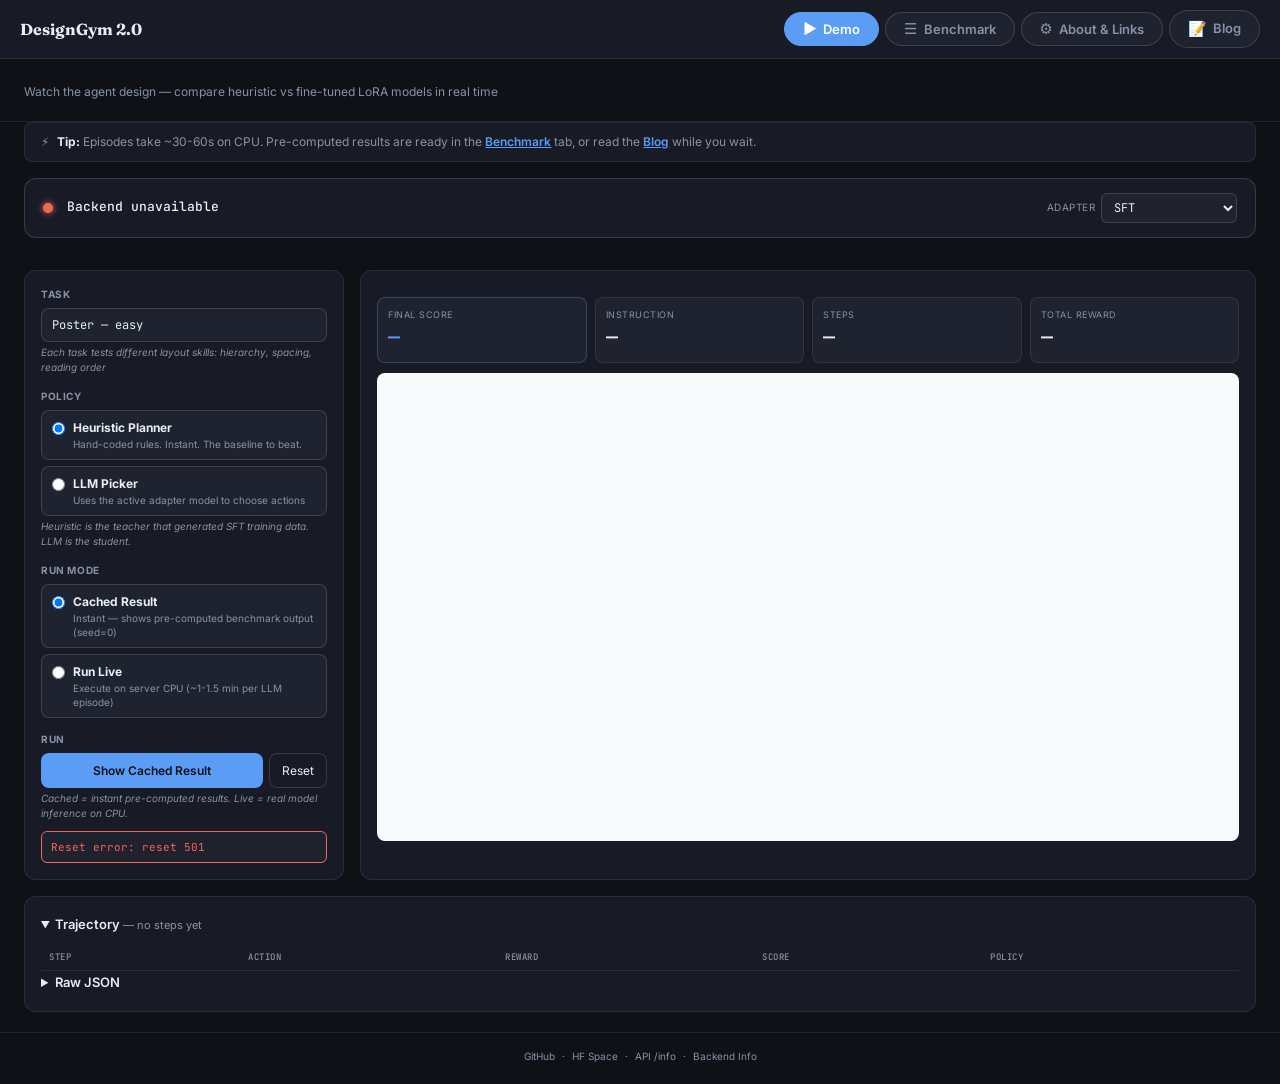
==== commit e61572e4: "Merge bfe17e510129a6f71b3ddf1ebb5d878cd970c483 into b6fa39b6b96633fac5307ecd821105066e851efe" ====
--- a/web/index.html
+++ b/web/index.html
@@ -74,6 +74,33 @@
     .sts.ok{border-style:solid;border-color:var(--gn);color:var(--gn)}
     .sts.err{border-style:solid;border-color:var(--rd);color:var(--rd)}
 
+    /* while-you-wait banner */
+    .wait-banner{display:none;margin:12px 24px;padding:14px 18px;background:linear-gradient(135deg,rgba(91,156,245,.08),rgba(212,98,154,.08));border:1px solid rgba(91,156,245,.25);border-radius:12px;animation:fadeIn .3s ease}
+    .wait-banner.show{display:block}
+    .wait-banner .wb-hd{font-size:13px;font-weight:600;margin-bottom:6px;color:var(--tx)}
+    .wait-banner .wb-timer{font-family:var(--fm);font-size:22px;font-weight:600;color:var(--ac);margin:6px 0}
+    .wait-banner .wb-links{display:flex;gap:8px;margin-top:8px;flex-wrap:wrap}
+    .wait-banner .wb-btn{display:inline-flex;align-items:center;gap:5px;padding:7px 14px;font-size:12px;font-weight:600;border-radius:8px;border:1px solid var(--bd2);background:var(--s2);color:var(--tx);cursor:pointer;transition:all .15s;text-decoration:none}
+    .wait-banner .wb-btn:hover{border-color:var(--ac);background:var(--s3);text-decoration:none}
+    .wait-banner .wb-sub{color:var(--mt);font-size:11px;margin-top:4px}
+    @keyframes fadeIn{from{opacity:0;transform:translateY(-6px)}to{opacity:1;transform:translateY(0)}}
+
+    /* quick-results teaser */
+    .teaser{margin:0 24px;padding:10px 16px;background:var(--s1);border:1px solid var(--bd);border-radius:8px;font-size:12px;color:var(--mt);display:flex;align-items:center;gap:8px;flex-wrap:wrap}
+    .teaser strong{color:var(--tx)}
+    .teaser .t-link{color:var(--ac);cursor:pointer;font-weight:600;text-decoration:underline}
+
+    /* mode toggle */
+    .mode-toggle{display:flex;flex-direction:column;gap:6px}
+    .mode-opt{display:flex;gap:8px;align-items:flex-start;padding:8px 10px;border:1px solid var(--bd2);border-radius:8px;background:var(--s2);cursor:pointer;transition:border-color .12s}
+    .mode-opt:hover{border-color:var(--ac)}.mode-opt input{margin-top:3px}
+    .mode-opt div{display:flex;flex-direction:column}.mode-opt strong{font-size:12px}.mode-opt .desc{color:var(--mt);font-size:10px;line-height:1.4}
+
+    /* source badge shown on cached results */
+    .src-badge{display:inline-block;font-size:10px;padding:3px 10px;border-radius:5px;font-weight:500;margin:6px 0}
+    .src-cached{background:rgba(91,156,245,.12);color:var(--ac)}
+    .src-live{background:rgba(61,214,140,.12);color:var(--gn)}
+
     /* loading spinner */
     @keyframes spin{to{transform:rotate(360deg)}}
     .spinner{display:inline-block;width:14px;height:14px;border:2px solid var(--bd2);border-top-color:var(--ac);border-radius:50%;animation:spin .7s linear infinite;vertical-align:middle;margin-right:6px}
@@ -159,6 +186,23 @@
   <header class="hdr">
     <p class="hdr-sub">Watch the agent design — compare heuristic vs fine-tuned LoRA models in real time</p>
   </header>
+
+  <div class="teaser" id="teaser">
+    <span>&#9889;</span>
+    <span><strong>Tip:</strong> Episodes take ~30-60s on CPU. Pre-computed results are ready in the <span class="t-link" id="go-bench">Benchmark</span> tab, or read the <span class="t-link" id="go-blog">Blog</span> while you wait.</span>
+  </div>
+
+  <div class="wait-banner" id="wait-banner">
+    <div class="wb-hd">&#9203; Episode running on CPU...</div>
+    <div class="wb-timer" id="wb-timer">0s</div>
+    <div class="wb-sub">The model is running inference on CPU — each step takes a few seconds. Totally normal.</div>
+    <div class="wb-links">
+      <span class="wb-btn" id="wb-bench">&#9776; View Benchmark Results</span>
+      <a class="wb-btn" href="https://huggingface.co/spaces/yashvyasop/DesignGym/blob/main/Blog.md" target="_blank">&#128221; Read the Blog</a>
+      <span class="wb-btn" id="wb-about">&#9881; Project Links &amp; Notebooks</span>
+    </div>
+    <div class="wb-sub" style="margin-top:8px">Results will appear here when done — you can navigate away and come back.</div>
+  </div>
 
   <div class="bc" id="bc">
     <div class="dot dot-m" id="bd"></div>
@@ -205,12 +249,30 @@
       </div>
       <span class="help-tip">Heuristic is the teacher that generated SFT training data. LLM is the student.</span>
 
+      <h2>Run Mode</h2>
+      <div class="mode-toggle">
+        <label class="mode-opt">
+          <input type="radio" name="runmode" value="cached" checked />
+          <div>
+            <strong>Cached Result</strong>
+            <span class="desc">Instant — shows pre-computed benchmark output (seed=0)</span>
+          </div>
+        </label>
+        <label class="mode-opt">
+          <input type="radio" name="runmode" value="live" />
+          <div>
+            <strong>Run Live</strong>
+            <span class="desc">Execute on server CPU (~1-1.5 min per LLM episode)</span>
+          </div>
+        </label>
+      </div>
+
       <h2>Run</h2>
       <div class="acts">
-        <button id="run" class="pri">Run Episode</button>
+        <button id="run" class="pri">Show Cached Result</button>
         <button id="rst" class="sec">Reset</button>
       </div>
-      <span class="help-tip">One episode = the agent takes ~7-10 actions to improve a layout from scratch</span>
+      <span class="help-tip">Cached = instant pre-computed results. Live = real model inference on CPU.</span>
       <div id="sts" class="sts">Idle. Pick a task and click Run.</div>
     </div>
 
@@ -395,23 +457,33 @@
 
 <script>
 (function(){
-  /* ── Safari compat: no ?. chaining in older Safari, use explicit checks ── */
+  /* ── Safari compat: ES5 only, no ?. or ?? or => ── */
   var $ = function(id){ return document.getElementById(id); };
   var fmt = function(n,d){ d=d||3; return (n==null||isNaN(+n))?'—':(+n).toFixed(d); };
+
+  /* ── Cached benchmark results (seed=0, pre-computed on MPS M1) ── */
+  var CACHED = {"heuristic:poster_basic_v1":{"summary":{"final_score":0.7697,"instruction_score":0.4988,"steps_taken":7,"total_reward":1.318,"wall_time_sec":0.0},"trajectory":[{"step":1,"action":"resize","reward":0.1256,"score":0.7257,"policy":"heuristic"},{"step":2,"action":"resize","reward":0.1792,"score":0.7361,"policy":"heuristic"},{"step":3,"action":"resize","reward":0.2552,"score":0.7491,"policy":"heuristic"},{"step":4,"action":"resize","reward":0.255,"score":0.7616,"policy":"heuristic"},{"step":5,"action":"resize","reward":0.2542,"score":0.772,"policy":"heuristic"},{"step":6,"action":"reflow_group","reward":0.1225,"score":0.7543,"policy":"heuristic"},{"step":7,"action":"reflow_group","reward":0.1263,"score":0.7697,"policy":"heuristic"}],"final_state":{"elements":[{"id":"title","bbox":[0.1138,0.0903,0.5,0.12],"role":"title"},{"id":"subtitle","bbox":[0.1138,0.2304,0.44,0.08],"role":"subtitle"},{"id":"hero_image","bbox":[0.1455,0.2862,0.734,0.4588],"role":"image"},{"id":"cta","bbox":[0.0764,0.7521,0.3,0.1],"role":"cta"},{"id":"logo","bbox":[0.7191,0.1033,0.14,0.14],"role":"logo"},{"id":"badge","bbox":[0.6963,0.6902,0.2,0.14],"role":"badge"}]}},"heuristic:editorial_cover_v1":{"summary":{"final_score":0.7659,"instruction_score":0.5471,"steps_taken":9,"total_reward":1.558,"wall_time_sec":0.0},"trajectory":[{"step":1,"action":"resize","reward":0.1287,"score":0.8052,"policy":"heuristic"},{"step":2,"action":"resize","reward":0.175,"score":0.7825,"policy":"heuristic"},{"step":3,"action":"resize","reward":0.1752,"score":0.7832,"policy":"heuristic"},{"step":4,"action":"resize","reward":0.2507,"score":0.7859,"policy":"heuristic"},{"step":5,"action":"reflow_group","reward":0.2634,"score":0.7659,"policy":"heuristic"},{"step":6,"action":"reflow_group","reward":0.2539,"score":0.7815,"policy":"heuristic"},{"step":7,"action":"reflow_group","reward":0.0925,"score":0.7659,"policy":"heuristic"},{"step":8,"action":"reflow_group","reward":0.1264,"score":0.7815,"policy":"heuristic"},{"step":9,"action":"reflow_group","reward":0.0925,"score":0.7659,"policy":"heuristic"}],"final_state":{"elements":[{"id":"masthead","bbox":[0.1124,0.0693,0.56,0.1],"role":"title"},{"id":"hero_image","bbox":[0.0771,0.1713,0.8,0.46],"role":"image"},{"id":"headline_1","bbox":[0.1204,0.6266,0.54,0.1],"role":"title"},{"id":"headline_2","bbox":[0.1204,0.7548,0.46,0.08],"role":"subtitle"},{"id":"headline_3","bbox":[0.1204,0.863,0.4,0.06],"role":"subtitle"},{"id":"teaser","bbox":[0.7347,0.6902,0.16,0.12],"role":"badge"},{"id":"barcode","bbox":[0.7721,0.88,0.12,0.08],"role":"caption"},{"id":"logo","bbox":[0.1043,0.871,0.12,0.08],"role":"logo"}]}},"heuristic:dense_flyer_v1":{"summary":{"final_score":0.6547,"instruction_score":0.6301,"steps_taken":10,"total_reward":1.901,"wall_time_sec":0.0},"trajectory":[{"step":1,"action":"resize","reward":0.1253,"score":0.5824,"policy":"heuristic"},{"step":2,"action":"resize","reward":0.1906,"score":0.6214,"policy":"heuristic"},{"step":3,"action":"resize","reward":0.1759,"score":0.6238,"policy":"heuristic"},{"step":4,"action":"resize","reward":0.1768,"score":0.6263,"policy":"heuristic"},{"step":5,"action":"resize","reward":0.251,"score":0.6272,"policy":"heuristic"},{"step":6,"action":"resize","reward":0.2506,"score":0.5801,"policy":"heuristic"},{"step":7,"action":"resize","reward":0.264,"score":0.6315,"policy":"heuristic"},{"step":8,"action":"resize","reward":0.1714,"score":0.6405,"policy":"heuristic"},{"step":9,"action":"resize","reward":0.1708,"score":0.6485,"policy":"heuristic"},{"step":10,"action":"resize","reward":0.125,"score":0.6547,"policy":"heuristic"}],"final_state":{"elements":[{"id":"title","bbox":[0.091,0.0883,0.56,0.1],"role":"title"},{"id":"image_left","bbox":[0.0975,0.2323,0.264,0.22],"role":"image"},{"id":"image_right","bbox":[0.4204,0.257,0.264,0.22],"role":"image"},{"id":"price_badge","bbox":[0.7491,0.2337,0.16,0.12],"role":"badge"},{"id":"cta","bbox":[0.6593,0.4027,0.2,0.1],"role":"cta"},{"id":"details","bbox":[0.0731,0.4201,0.72,0.24],"role":"body"},{"id":"caption_1","bbox":[0.093,0.7082,0.22,0.1],"role":"caption"},{"id":"caption_2","bbox":[0.3838,0.722,0.22,0.1],"role":"caption"},{"id":"sponsor_strip","bbox":[0.1131,0.89,0.78,0.07],"role":"caption"}]}},"base:poster_basic_v1":{"summary":{"final_score":0.7443,"instruction_score":0.5041,"steps_taken":7,"total_reward":1.425,"wall_time_sec":9.9},"trajectory":[{"step":1,"action":"resize","reward":0.1256,"score":0.7257,"policy":"local_base"},{"step":2,"action":"resize","reward":0.1792,"score":0.7361,"policy":"local_base"},{"step":3,"action":"reflow_group","reward":0.25,"score":0.7206,"policy":"local_base"},{"step":4,"action":"align","reward":0.2537,"score":0.7353,"policy":"local_base"},{"step":5,"action":"promote","reward":0.2511,"score":0.7385,"policy":"local_base"},{"step":6,"action":"move","reward":0.2414,"score":0.7402,"policy":"local_base"},{"step":7,"action":"resize","reward":0.1244,"score":0.7443,"policy":"local_base"}],"final_state":{"elements":[{"id":"title","bbox":[0.0938,0.0803,0.54,0.14],"role":"title"},{"id":"subtitle","bbox":[0.1138,0.2304,0.44,0.08],"role":"subtitle"},{"id":"hero_image","bbox":[0.1905,0.3012,0.654,0.4088],"role":"image"},{"id":"cta","bbox":[0.0764,0.7521,0.3,0.1],"role":"cta"},{"id":"logo","bbox":[0.7191,0.1033,0.14,0.14],"role":"logo"},{"id":"badge","bbox":[0.6963,0.6902,0.2,0.14],"role":"badge"}]}},"base:editorial_cover_v1":{"summary":{"final_score":0.7485,"instruction_score":0.4837,"steps_taken":9,"total_reward":1.638,"wall_time_sec":10.0},"trajectory":[{"step":1,"action":"promote","reward":0.1225,"score":0.7711,"policy":"local_base"},{"step":2,"action":"resize","reward":0.1803,"score":0.7914,"policy":"local_base"},{"step":3,"action":"distribute","reward":0.1242,"score":0.7956,"policy":"local_base"},{"step":4,"action":"reflow_group","reward":0.2631,"score":0.7346,"policy":"local_base"},{"step":5,"action":"promote","reward":0.2543,"score":0.7517,"policy":"local_base"},{"step":6,"action":"distribute","reward":0.22,"score":0.7293,"policy":"local_base"},{"step":7,"action":"reflow_group","reward":0.1267,"score":0.746,"policy":"local_base"},{"step":8,"action":"promote","reward":0.22,"score":0.7296,"policy":"local_base"},{"step":9,"action":"resize","reward":0.1272,"score":0.7485,"policy":"local_base"}],"final_state":{"elements":[{"id":"masthead","bbox":[0.1124,0.0693,0.56,0.1],"role":"title"},{"id":"hero_image","bbox":[0.1121,0.1963,0.73,0.41],"role":"image"},{"id":"headline_1","bbox":[0.0604,0.3307,0.64,0.14],"role":"title"},{"id":"headline_2","bbox":[0.0804,0.6318,0.46,0.08],"role":"subtitle"},{"id":"headline_3","bbox":[0.0804,0.863,0.4,0.06],"role":"subtitle"},{"id":"teaser","bbox":[0.7347,0.6902,0.16,0.12],"role":"badge"},{"id":"barcode","bbox":[0.7721,0.88,0.12,0.08],"role":"caption"},{"id":"logo","bbox":[0.1043,0.871,0.12,0.08],"role":"logo"}]}},"base:dense_flyer_v1":{"summary":{"final_score":0.5918,"instruction_score":0.6159,"steps_taken":10,"total_reward":1.876,"wall_time_sec":15.4},"trajectory":[{"step":1,"action":"reflow_group","reward":0.1375,"score":0.5617,"policy":"local_base"},{"step":2,"action":"promote","reward":0.1774,"score":0.5715,"policy":"local_base"},{"step":3,"action":"align","reward":0.22,"score":0.56,"policy":"local_base"},{"step":4,"action":"resize","reward":0.1768,"score":0.5672,"policy":"local_base"},{"step":5,"action":"resize","reward":0.2517,"score":0.5742,"policy":"local_base"},{"step":6,"action":"align","reward":0.22,"score":0.5627,"policy":"local_base"},{"step":7,"action":"reflow_group","reward":0.2529,"score":0.5742,"policy":"local_base"},{"step":8,"action":"resize","reward":0.1785,"score":0.6021,"policy":"local_base"},{"step":9,"action":"resize","reward":0.1682,"score":0.6039,"policy":"local_base"},{"step":10,"action":"align","reward":0.0925,"score":0.5918,"policy":"local_base"}],"final_state":{"elements":[{"id":"title","bbox":[0.071,0.0783,0.6,0.12],"role":"title"},{"id":"image_left","bbox":[0.0975,0.2323,0.264,0.22],"role":"image"},{"id":"image_right","bbox":[0.4204,0.257,0.264,0.22],"role":"image"},{"id":"price_badge","bbox":[0.7491,0.2337,0.16,0.12],"role":"badge"},{"id":"cta","bbox":[0.6593,0.4027,0.2,0.1],"role":"cta"},{"id":"details","bbox":[0.1731,0.4901,0.52,0.24],"role":"body"},{"id":"caption_1","bbox":[0.093,0.7082,0.22,0.1],"role":"caption"},{"id":"caption_2","bbox":[0.3838,0.7082,0.22,0.1],"role":"caption"},{"id":"sponsor_strip","bbox":[0.1131,0.89,0.78,0.07],"role":"caption"}]}},"sft:poster_basic_v1":{"summary":{"final_score":0.7709,"instruction_score":0.5176,"steps_taken":7,"total_reward":1.476,"wall_time_sec":9.9},"trajectory":[{"step":1,"action":"reflow_group","reward":0.1675,"score":0.7036,"policy":"finetuned_sft"},{"step":2,"action":"align","reward":0.2536,"score":0.718,"policy":"finetuned_sft"},{"step":3,"action":"anchor_to_region","reward":0.1984,"score":0.7481,"policy":"finetuned_sft"},{"step":4,"action":"promote","reward":0.25,"score":0.7105,"policy":"finetuned_sft"},{"step":5,"action":"align","reward":0.254,"score":0.7264,"policy":"finetuned_sft"},{"step":6,"action":"move","reward":0.2108,"score":0.7094,"policy":"finetuned_sft"},{"step":7,"action":"resize","reward":0.1413,"score":0.7709,"policy":"finetuned_sft"}],"final_state":{"elements":[{"id":"title","bbox":[0.0938,0.0803,0.54,0.14],"role":"title"},{"id":"subtitle","bbox":[0.0938,0.2304,0.44,0.08],"role":"subtitle"},{"id":"hero_image","bbox":[0.2205,0.3212,0.596,0.3725],"role":"image"},{"id":"cta","bbox":[0.0764,0.7521,0.3,0.1],"role":"cta"},{"id":"logo","bbox":[0.7244,0.0528,0.14,0.14],"role":"logo"},{"id":"badge","bbox":[0.6963,0.6902,0.2,0.14],"role":"badge"}]}},"sft:editorial_cover_v1":{"summary":{"final_score":0.7491,"instruction_score":0.4724,"steps_taken":9,"total_reward":1.999,"wall_time_sec":13.5},"trajectory":[{"step":1,"action":"anchor_to_region","reward":0.1798,"score":0.796,"policy":"finetuned_sft"},{"step":2,"action":"anchor_to_region","reward":0.22,"score":0.7801,"policy":"finetuned_sft"},{"step":3,"action":"align","reward":0.2527,"score":0.7908,"policy":"finetuned_sft"},{"step":4,"action":"distribute","reward":0.25,"score":0.7559,"policy":"finetuned_sft"},{"step":5,"action":"resize","reward":0.2593,"score":0.7931,"policy":"finetuned_sft"},{"step":6,"action":"promote","reward":0.2506,"score":0.7953,"policy":"finetuned_sft"},{"step":7,"action":"move","reward":0.21,"score":0.7559,"policy":"finetuned_sft"},{"step":8,"action":"align","reward":0.2538,"score":0.7705,"policy":"finetuned_sft"},{"step":9,"action":"resize","reward":0.1225,"score":0.7491,"policy":"finetuned_sft"}],"final_state":{"elements":[{"id":"masthead","bbox":[0.1004,0.0728,0.56,0.1],"role":"title"},{"id":"hero_image","bbox":[0.1221,0.1863,0.73,0.41],"role":"image"},{"id":"headline_1","bbox":[0.1004,0.4029,0.58,0.12],"role":"title"},{"id":"headline_2","bbox":[0.1004,0.7529,0.46,0.08],"role":"subtitle"},{"id":"headline_3","bbox":[0.2492,0.863,0.4,0.06],"role":"subtitle"},{"id":"teaser","bbox":[0.7347,0.6902,0.16,0.12],"role":"badge"},{"id":"barcode","bbox":[0.7721,0.88,0.12,0.08],"role":"caption"},{"id":"logo","bbox":[0.1043,0.871,0.12,0.08],"role":"logo"}]}},"sft:dense_flyer_v1":{"summary":{"final_score":0.6172,"instruction_score":0.6241,"steps_taken":10,"total_reward":2.055,"wall_time_sec":18.3},"trajectory":[{"step":1,"action":"resize","reward":0.1253,"score":0.5824,"policy":"finetuned_sft"},{"step":2,"action":"align","reward":0.22,"score":0.5689,"policy":"finetuned_sft"},{"step":3,"action":"resize","reward":0.177,"score":0.577,"policy":"finetuned_sft"},{"step":4,"action":"resize","reward":0.1887,"score":0.6132,"policy":"finetuned_sft"},{"step":5,"action":"resize","reward":0.2511,"score":0.615,"policy":"finetuned_sft"},{"step":6,"action":"align","reward":0.22,"score":0.6027,"policy":"finetuned_sft"},{"step":7,"action":"reflow_group","reward":0.2531,"score":0.615,"policy":"finetuned_sft"},{"step":8,"action":"promote","reward":0.25,"score":0.5934,"policy":"finetuned_sft"},{"step":9,"action":"align","reward":0.253,"score":0.6055,"policy":"finetuned_sft"},{"step":10,"action":"move","reward":0.117,"score":0.6172,"policy":"finetuned_sft"}],"final_state":{"elements":[{"id":"title","bbox":[0.081,0.0683,0.6,0.12],"role":"title"},{"id":"image_left","bbox":[0.0975,0.2323,0.264,0.22],"role":"image"},{"id":"image_right","bbox":[0.4204,0.257,0.264,0.22],"role":"image"},{"id":"price_badge","bbox":[0.7491,0.2337,0.16,0.12],"role":"badge"},{"id":"cta","bbox":[0.6593,0.4027,0.2,0.1],"role":"cta"},{"id":"details","bbox":[0.1531,0.4851,0.56,0.24],"role":"body"},{"id":"caption_1","bbox":[0.093,0.7082,0.22,0.1],"role":"caption"},{"id":"caption_2","bbox":[0.3838,0.7082,0.22,0.1],"role":"caption"},{"id":"sponsor_strip","bbox":[0.1131,0.89,0.78,0.07],"role":"caption"}]}},"grpo:poster_basic_v1":{"summary":{"final_score":0.7294,"instruction_score":0.4981,"steps_taken":7,"total_reward":1.488,"wall_time_sec":9.9},"trajectory":[{"step":1,"action":"reflow_group","reward":0.1675,"score":0.7036,"policy":"finetuned_grpo"},{"step":2,"action":"reflow_group","reward":0.2536,"score":0.718,"policy":"finetuned_grpo"},{"step":3,"action":"align","reward":0.22,"score":0.7036,"policy":"finetuned_grpo"},{"step":4,"action":"promote","reward":0.2547,"score":0.721,"policy":"finetuned_grpo"},{"step":5,"action":"move","reward":0.2108,"score":0.6999,"policy":"finetuned_grpo"},{"step":6,"action":"align","reward":0.254,"score":0.7159,"policy":"finetuned_grpo"},{"step":7,"action":"resize","reward":0.1271,"score":0.7294,"policy":"finetuned_grpo"}],"final_state":{"elements":[{"id":"title","bbox":[0.0938,0.0803,0.54,0.14],"role":"title"},{"id":"subtitle","bbox":[0.0938,0.2304,0.44,0.08],"role":"subtitle"},{"id":"hero_image","bbox":[0.2205,0.3212,0.596,0.3725],"role":"image"},{"id":"cta","bbox":[0.0764,0.7521,0.3,0.1],"role":"cta"},{"id":"logo","bbox":[0.7191,0.1033,0.14,0.14],"role":"logo"},{"id":"badge","bbox":[0.6963,0.6902,0.2,0.14],"role":"badge"}]}},"grpo:editorial_cover_v1":{"summary":{"final_score":0.7491,"instruction_score":0.4724,"steps_taken":9,"total_reward":1.999,"wall_time_sec":10.0},"trajectory":[{"step":1,"action":"anchor_to_region","reward":0.1798,"score":0.796,"policy":"finetuned_grpo"},{"step":2,"action":"anchor_to_region","reward":0.22,"score":0.7801,"policy":"finetuned_grpo"},{"step":3,"action":"align","reward":0.2527,"score":0.7908,"policy":"finetuned_grpo"},{"step":4,"action":"distribute","reward":0.25,"score":0.7559,"policy":"finetuned_grpo"},{"step":5,"action":"resize","reward":0.2593,"score":0.7931,"policy":"finetuned_grpo"},{"step":6,"action":"promote","reward":0.2506,"score":0.7953,"policy":"finetuned_grpo"},{"step":7,"action":"move","reward":0.21,"score":0.7559,"policy":"finetuned_grpo"},{"step":8,"action":"align","reward":0.2538,"score":0.7705,"policy":"finetuned_grpo"},{"step":9,"action":"resize","reward":0.1225,"score":0.7491,"policy":"finetuned_grpo"}],"final_state":{"elements":[{"id":"masthead","bbox":[0.1004,0.0728,0.56,0.1],"role":"title"},{"id":"hero_image","bbox":[0.1221,0.1863,0.73,0.41],"role":"image"},{"id":"headline_1","bbox":[0.1004,0.4029,0.58,0.12],"role":"title"},{"id":"headline_2","bbox":[0.1004,0.7529,0.46,0.08],"role":"subtitle"},{"id":"headline_3","bbox":[0.2492,0.863,0.4,0.06],"role":"subtitle"},{"id":"teaser","bbox":[0.7347,0.6902,0.16,0.12],"role":"badge"},{"id":"barcode","bbox":[0.7721,0.88,0.12,0.08],"role":"caption"},{"id":"logo","bbox":[0.1043,0.871,0.12,0.08],"role":"logo"}]}},"grpo:dense_flyer_v1":{"summary":{"final_score":0.6204,"instruction_score":0.7181,"steps_taken":10,"total_reward":2.174,"wall_time_sec":15.8},"trajectory":[{"step":1,"action":"align","reward":0.1375,"score":0.5617,"policy":"finetuned_grpo"},{"step":2,"action":"anchor_to_region","reward":0.2952,"score":0.6324,"policy":"finetuned_grpo"},{"step":3,"action":"promote","reward":0.175,"score":0.6136,"policy":"finetuned_grpo"},{"step":4,"action":"align","reward":0.2531,"score":0.6261,"policy":"finetuned_grpo"},{"step":5,"action":"reflow_group","reward":0.22,"score":0.6136,"policy":"finetuned_grpo"},{"step":6,"action":"promote","reward":0.2518,"score":0.6207,"policy":"finetuned_grpo"},{"step":7,"action":"move","reward":0.2432,"score":0.6284,"policy":"finetuned_grpo"},{"step":8,"action":"align","reward":0.22,"score":0.6158,"policy":"finetuned_grpo"},{"step":9,"action":"promote","reward":0.2554,"score":0.635,"policy":"finetuned_grpo"},{"step":10,"action":"resize","reward":0.1225,"score":0.6204,"policy":"finetuned_grpo"}],"final_state":{"elements":[{"id":"title","bbox":[0.041,0.0483,0.68,0.14],"role":"title"},{"id":"image_left","bbox":[0.0975,0.2323,0.264,0.22],"role":"image"},{"id":"image_right","bbox":[0.4204,0.257,0.264,0.22],"role":"image"},{"id":"price_badge","bbox":[0.7491,0.2337,0.16,0.12],"role":"badge"},{"id":"cta","bbox":[0.6392,0.6892,0.2,0.1],"role":"cta"},{"id":"details","bbox":[0.1831,0.5151,0.5,0.19],"role":"body"},{"id":"caption_1","bbox":[0.093,0.7082,0.22,0.1],"role":"caption"},{"id":"caption_2","bbox":[0.3838,0.7082,0.22,0.1],"role":"caption"},{"id":"sponsor_strip","bbox":[0.1131,0.89,0.78,0.07],"role":"caption"}]}}};
 
   /* ── Tabs ── */
   var tabs = document.querySelectorAll('.tab-btn');
   var pages = document.querySelectorAll('.tab-page');
+  function switchToTab(tabName){
+    for(var j=0;j<tabs.length;j++){
+      tabs[j].classList.remove('active');
+      pages[j].classList.remove('active');
+    }
+    for(var k=0;k<tabs.length;k++){
+      if(tabs[k].getAttribute('data-tab')===tabName){
+        tabs[k].classList.add('active');
+        break;
+      }
+    }
+    var pg = document.getElementById('page-'+tabName);
+    if(pg) pg.classList.add('active');
+  }
   for(var i=0;i<tabs.length;i++){
     tabs[i].addEventListener('click', function(e){
-      var t = e.currentTarget.getAttribute('data-tab');
-      for(var j=0;j<tabs.length;j++){
-        tabs[j].classList.remove('active');
-        pages[j].classList.remove('active');
-      }
-      e.currentTarget.classList.add('active');
-      var pg = document.getElementById('page-'+t);
-      if(pg) pg.classList.add('active');
+      switchToTab(e.currentTarget.getAttribute('data-tab'));
     });
   }
 
@@ -444,7 +516,7 @@
         startPoll();
       } else if(info.ready){
         d.className='dot dot-g';
-        l.textContent='Fine-tuned '+(info.adapter_key||'').toUpperCase()+' · Qwen2.5-0.5B + LoRA ('+(info.device||'cpu')+')';
+        l.textContent='Fine-tuned '+(info.adapter_key||'').toUpperCase()+' \xb7 Qwen2.5-0.5B + LoRA ('+(info.device||'cpu')+')';
         det.textContent='Loaded in '+(info.load_seconds||'?')+'s';
         stopPoll();
       } else {
@@ -473,7 +545,6 @@
       det.textContent='Heuristic only';
       stopPoll();
     }
-    /* update llm label */
     var ll=$('llm-lbl'), ld=$('llm-desc');
     if(b==='local-lora'){
       var ak=(info.adapter_key||'SFT').toUpperCase();
@@ -565,12 +636,22 @@
       tr.innerHTML='<td>'+t.step+'</td><td>'+(t.action||'')+'</td><td class="'+rwCls(t.reward)+'">'+fmt(t.reward,3)+'</td><td>'+fmt(t.score,3)+'</td><td>'+polBadge(t.policy)+'</td>';
       b.appendChild(tr);
     }
-    $('tc').textContent=traj.length?'· '+traj.length+' step'+(traj.length===1?'':'s'):'— no steps yet';
+    $('tc').textContent=traj.length?'\xb7 '+traj.length+' step'+(traj.length===1?'':'s'):'— no steps yet';
   }
 
   /* ── Controls ── */
   function setSts(text,cls){var s=$('sts');s.innerHTML=text;s.className='sts '+(cls||'');}
   function selPol(){var r=document.querySelector('input[name="pol"]:checked');return r?r.value:'heuristic';}
+  function selMode(){var r=document.querySelector('input[name="runmode"]:checked');return r?r.value:'cached';}
+
+  /* update Run button label when mode changes */
+  var modeRadios = document.querySelectorAll('input[name="runmode"]');
+  for(var mi=0;mi<modeRadios.length;mi++){
+    modeRadios[mi].addEventListener('change', function(){
+      var m = selMode();
+      $('run').textContent = m==='cached' ? 'Show Cached Result' : 'Run Live Episode';
+    });
+  }
 
   function resetEnv(){
     setSts('<span class="spinner"></span>Resetting…','run');
@@ -578,30 +659,101 @@
       if(!r.ok) throw new Error('reset '+r.status);return r.json();
     }).then(function(d){
       drawState(d.state);renderScores({steps_taken:0,total_reward:0},d.state);renderTraj([]);$('rj').textContent='';
-      setSts('Ready: '+$('task').value+'. Click Run Episode.','');
+      setSts('Ready: '+$('task').value+'. Select mode and click Run.','');
     })['catch'](function(e){setSts('Reset error: '+e.message,'err');});
   }
 
-  function runEpisode(){
+  /* ── Elapsed timer & wait banner ── */
+  var _elapsedTimer = null;
+  var _elapsedStart = 0;
+  function showWaitBanner(){
+    _elapsedStart = Date.now();
+    $('wait-banner').className = 'wait-banner show';
+    $('wb-timer').textContent = '0s';
+    _elapsedTimer = setInterval(function(){
+      var sec = Math.round((Date.now() - _elapsedStart) / 1000);
+      $('wb-timer').textContent = sec + 's';
+    }, 1000);
+  }
+  function hideWaitBanner(){
+    $('wait-banner').className = 'wait-banner';
+    if(_elapsedTimer){ clearInterval(_elapsedTimer); _elapsedTimer = null; }
+  }
+
+  /* nav buttons in wait banner and teaser */
+  if($('wb-bench')) $('wb-bench').addEventListener('click', function(){ switchToTab('bench'); });
+  if($('wb-about')) $('wb-about').addEventListener('click', function(){ switchToTab('about'); });
+  if($('go-bench')) $('go-bench').addEventListener('click', function(){ switchToTab('bench'); });
+  if($('go-blog')) $('go-blog').addEventListener('click', function(){
+    window.open('https://huggingface.co/spaces/yashvyasop/DesignGym/blob/main/Blog.md','_blank');
+  });
+
+  /* ── Cached result lookup ── */
+  function getCacheKey(){
+    var pol = selPol();
+    var task = $('task').value;
+    if(pol === 'heuristic') return 'heuristic:' + task;
+    var adapter = $('asw').value || 'sft';
+    return adapter + ':' + task;
+  }
+
+  function showCachedResult(){
+    var key = getCacheKey();
+    var entry = CACHED[key];
+    if(!entry){
+      setSts('No cached result for ' + key + '. Try Run Live instead.','err');
+      return;
+    }
+    var s = entry.summary;
+    var traj = entry.trajectory;
+    var fs = entry.final_state;
+    renderScores(s, null);
+    renderTraj(traj);
+    if(fs) drawState(fs);
+    $('rj').textContent = JSON.stringify(s, null, 2);
+    var src = '<span class="src-badge src-cached">CACHED</span> Pre-computed on MPS (M1) \xb7 seed=0 \xb7 deterministic \xb7 ';
+    src += s.steps_taken + ' steps \xb7 score ' + fmt(s.final_score);
+    if(s.wall_time_sec > 0) src += ' \xb7 originally ran in ' + s.wall_time_sec + 's';
+    setSts(src, 'ok');
+  }
+
+  /* ── Live run ── */
+  function runLiveEpisode(){
     var pol=selPol();
     var polName=pol==='heuristic'?'Heuristic':((backendInfo.adapter_key||'SFT').toUpperCase()+' LoRA');
-    setSts('<span class="spinner"></span>Running episode with '+polName+'… this takes 5–20s','run');
+    var isLLM = pol !== 'heuristic';
+    var timeHint = isLLM ? '~1–1.5 min on CPU' : '~1s';
+    setSts('<span class="spinner"></span>Running '+polName+' live… ('+timeHint+')','run');
     $('run').disabled=true;$('rst').disabled=true;
+    if(isLLM) showWaitBanner();
     fetch('/demo/run_episode',{method:'POST',headers:{'Content-Type':'application/json'},body:JSON.stringify({policy:pol,task_id:$('task').value,seed:0})}).then(function(r){
       if(!r.ok) return r.text().then(function(t){throw new Error('HTTP '+r.status+' '+t.substring(0,200));});
       return r.json();
     }).then(function(d){
       if(d.error) throw new Error(d.error);
+      hideWaitBanner();
+      switchToTab('demo');
       drawState(d.final_state);
       renderScores(d.summary,d.final_state);
       renderTraj(d.trajectory||[]);
       $('rj').textContent=JSON.stringify(d.summary,null,2);
-      setSts('Done in '+(d.summary.wall_time_sec||'?')+'s — '+(d.summary.steps_taken||0)+' steps · score '+fmt(d.summary.final_score),'ok');
-    })['catch'](function(e){setSts('Error: '+e.message,'err');})
+      var src = '<span class="src-badge src-live">LIVE</span> ';
+      setSts(src+'Done in '+(d.summary.wall_time_sec||'?')+'s — '+(d.summary.steps_taken||0)+' steps \xb7 score '+fmt(d.summary.final_score),'ok');
+    })['catch'](function(e){hideWaitBanner();setSts('Error: '+e.message,'err');})
     ['finally'](function(){$('run').disabled=false;$('rst').disabled=false;});
   }
 
-  $('run').addEventListener('click',runEpisode);
+  /* ── Main run handler ── */
+  function handleRun(){
+    var mode = selMode();
+    if(mode === 'cached'){
+      showCachedResult();
+    } else {
+      runLiveEpisode();
+    }
+  }
+
+  $('run').addEventListener('click', handleRun);
   $('rst').addEventListener('click',resetEnv);
   $('task').addEventListener('change',resetEnv);
 
